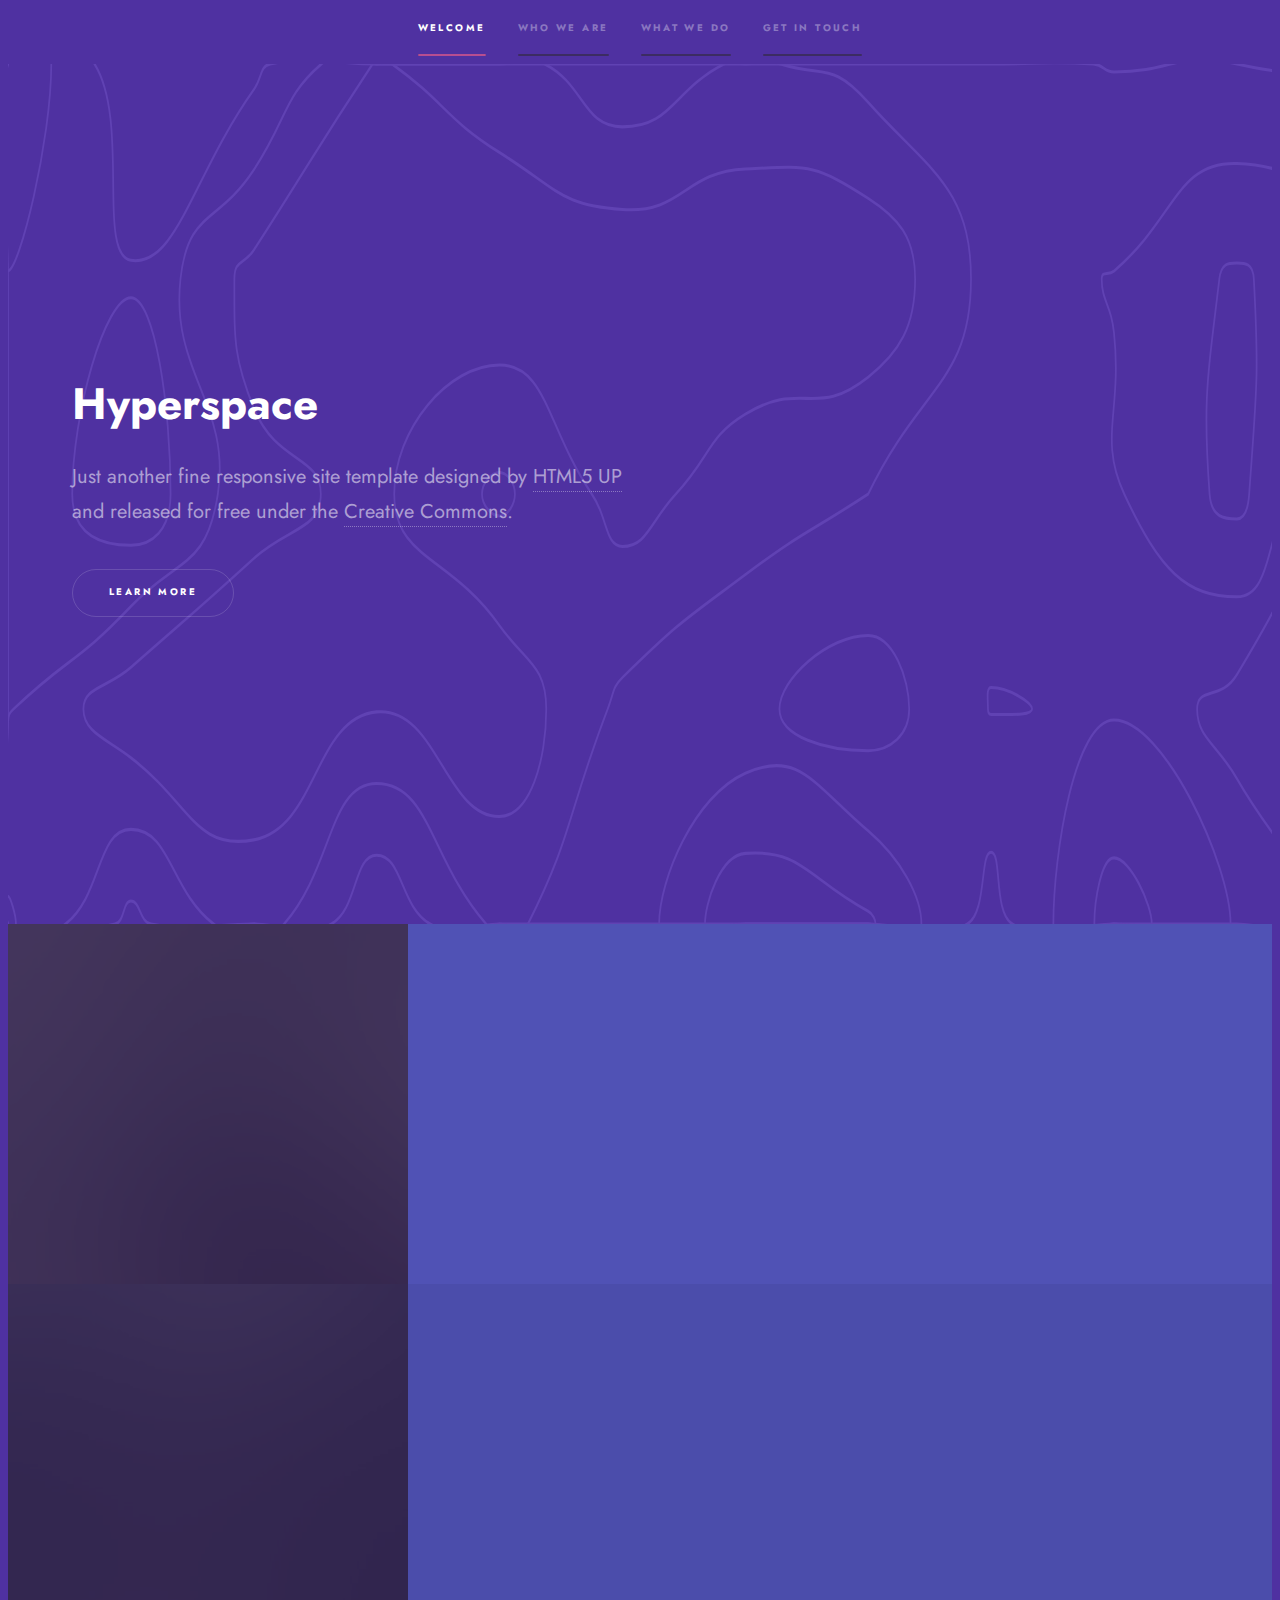
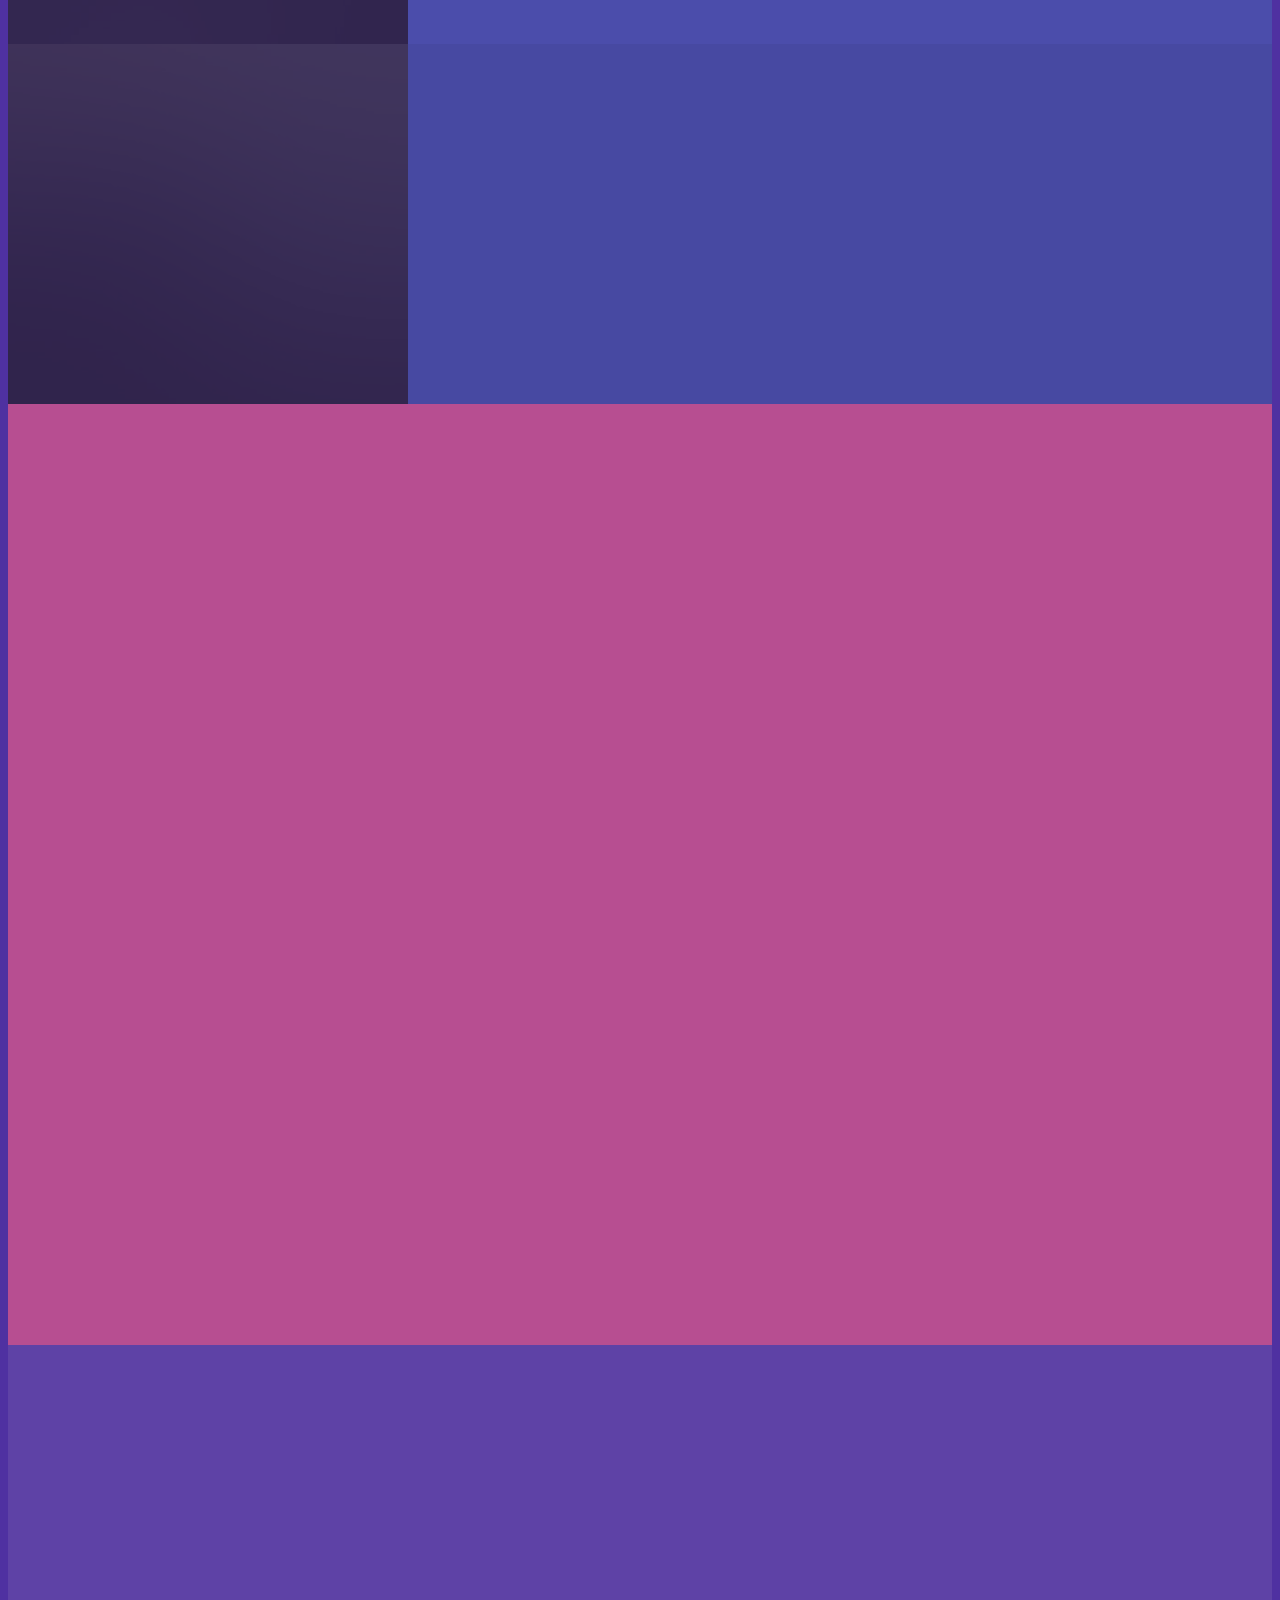
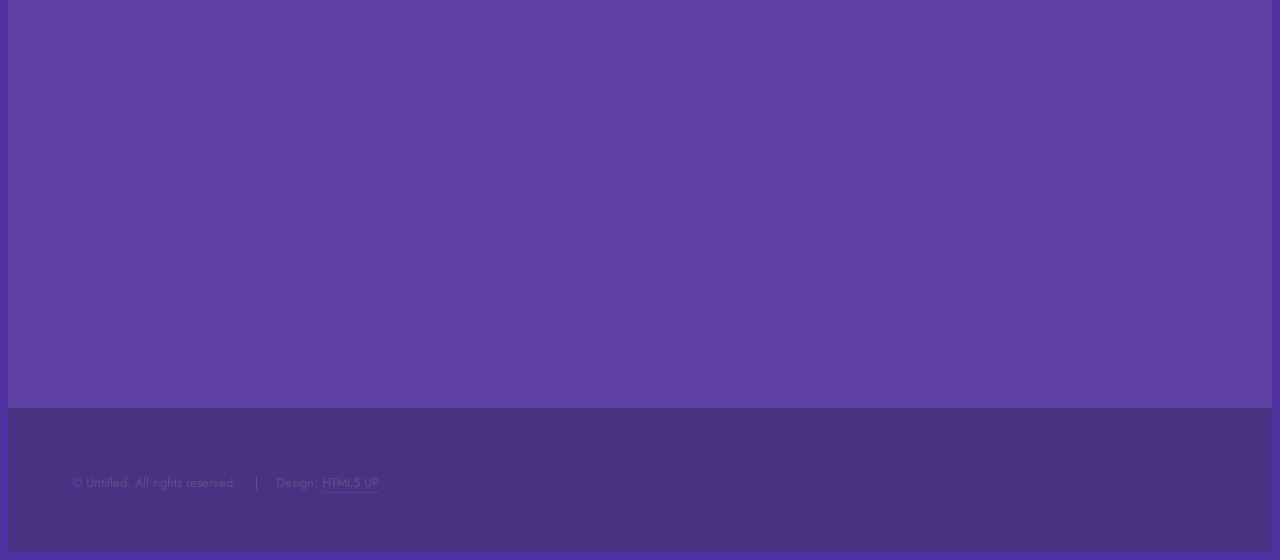
==== index2.html @ f1b5d76b "Initial commit" ====
<!DOCTYPE HTML>
<!--
	Hyperspace by HTML5 UP
	html5up.net | @ajlkn
	Free for personal and commercial use under the CCA 3.0 license (html5up.net/license)
-->
<html>
	<head>
		<title>Hyperspace by HTML5 UP</title>
		<meta charset="utf-8" />
		<meta name="viewport" content="width=device-width, initial-scale=1, user-scalable=no" />
		<link rel="stylesheet" href="assets/css/main.css" />
		<noscript><link rel="stylesheet" href="assets/css/noscript.css" /></noscript>
	</head>
	<body class="is-preload">

		<!-- Sidebar -->
			<section id="sidebar">
				<div class="inner">
					<nav>
						<ul>
							<li><a href="#intro">Welcome</a></li>
							<li><a href="#one">Who we are</a></li>
							<li><a href="#two">What we do</a></li>
							<li><a href="#three">Get in touch</a></li>
						</ul>
					</nav>
				</div>
			</section>

		<!-- Wrapper -->
			<div id="wrapper">

				<!-- Intro -->
					<section id="intro" class="wrapper style1 fullscreen fade-up">
						<div class="inner">
							<h1>Hyperspace</h1>
							<p>Just another fine responsive site template designed by <a href="http://html5up.net">HTML5 UP</a><br />
							and released for free under the <a href="http://html5up.net/license">Creative Commons</a>.</p>
							<ul class="actions">
								<li><a href="#one" class="button scrolly">Learn more</a></li>
							</ul>
						</div>
					</section>

				<!-- One -->
					<section id="one" class="wrapper style2 spotlights">
						<section>
							<a href="#" class="image"><img src="images/pic01.jpg" alt="" data-position="center center" /></a>
							<div class="content">
								<div class="inner">
									<h2>Sed ipsum dolor</h2>
									<p>Phasellus convallis elit id ullamcorper pulvinar. Duis aliquam turpis mauris, eu ultricies erat malesuada quis. Aliquam dapibus.</p>
									<ul class="actions">
										<li><a href="generic.html" class="button">Learn more</a></li>
									</ul>
								</div>
							</div>
						</section>
						<section>
							<a href="#" class="image"><img src="images/pic02.jpg" alt="" data-position="top center" /></a>
							<div class="content">
								<div class="inner">
									<h2>Feugiat consequat</h2>
									<p>Phasellus convallis elit id ullamcorper pulvinar. Duis aliquam turpis mauris, eu ultricies erat malesuada quis. Aliquam dapibus.</p>
									<ul class="actions">
										<li><a href="generic.html" class="button">Learn more</a></li>
									</ul>
								</div>
							</div>
						</section>
						<section>
							<a href="#" class="image"><img src="images/pic03.jpg" alt="" data-position="25% 25%" /></a>
							<div class="content">
								<div class="inner">
									<h2>Ultricies aliquam</h2>
									<p>Phasellus convallis elit id ullamcorper pulvinar. Duis aliquam turpis mauris, eu ultricies erat malesuada quis. Aliquam dapibus.</p>
									<ul class="actions">
										<li><a href="generic.html" class="button">Learn more</a></li>
									</ul>
								</div>
							</div>
						</section>
					</section>

				<!-- Two -->
					<section id="two" class="wrapper style3 fade-up">
						<div class="inner">
							<h2>What we do</h2>
							<p>Phasellus convallis elit id ullamcorper pulvinar. Duis aliquam turpis mauris, eu ultricies erat malesuada quis. Aliquam dapibus, lacus eget hendrerit bibendum, urna est aliquam sem, sit amet imperdiet est velit quis lorem.</p>
							<div class="features">
								<section>
									<span class="icon solid major fa-code"></span>
									<h3>Lorem ipsum amet</h3>
									<p>Phasellus convallis elit id ullam corper amet et pulvinar. Duis aliquam turpis mauris, sed ultricies erat dapibus.</p>
								</section>
								<section>
									<span class="icon solid major fa-lock"></span>
									<h3>Aliquam sed nullam</h3>
									<p>Phasellus convallis elit id ullam corper amet et pulvinar. Duis aliquam turpis mauris, sed ultricies erat dapibus.</p>
								</section>
								<section>
									<span class="icon solid major fa-cog"></span>
									<h3>Sed erat ullam corper</h3>
									<p>Phasellus convallis elit id ullam corper amet et pulvinar. Duis aliquam turpis mauris, sed ultricies erat dapibus.</p>
								</section>
								<section>
									<span class="icon solid major fa-desktop"></span>
									<h3>Veroeros quis lorem</h3>
									<p>Phasellus convallis elit id ullam corper amet et pulvinar. Duis aliquam turpis mauris, sed ultricies erat dapibus.</p>
								</section>
								<section>
									<span class="icon solid major fa-link"></span>
									<h3>Urna quis bibendum</h3>
									<p>Phasellus convallis elit id ullam corper amet et pulvinar. Duis aliquam turpis mauris, sed ultricies erat dapibus.</p>
								</section>
								<section>
									<span class="icon major fa-gem"></span>
									<h3>Aliquam urna dapibus</h3>
									<p>Phasellus convallis elit id ullam corper amet et pulvinar. Duis aliquam turpis mauris, sed ultricies erat dapibus.</p>
								</section>
							</div>
							<ul class="actions">
								<li><a href="generic.html" class="button">Learn more</a></li>
							</ul>
						</div>
					</section>

				<!-- Three -->
					<section id="three" class="wrapper style1 fade-up">
						<div class="inner">
							<h2>Get in touch</h2>
							<p>Phasellus convallis elit id ullamcorper pulvinar. Duis aliquam turpis mauris, eu ultricies erat malesuada quis. Aliquam dapibus, lacus eget hendrerit bibendum, urna est aliquam sem, sit amet imperdiet est velit quis lorem.</p>
							<div class="split style1">
								<section>
									<form method="post" action="#">
										<div class="fields">
											<div class="field half">
												<label for="name">Name</label>
												<input type="text" name="name" id="name" />
											</div>
											<div class="field half">
												<label for="email">Email</label>
												<input type="text" name="email" id="email" />
											</div>
											<div class="field">
												<label for="message">Message</label>
												<textarea name="message" id="message" rows="5"></textarea>
											</div>
										</div>
										<ul class="actions">
											<li><a href="" class="button submit">Send Message</a></li>
										</ul>
									</form>
								</section>
								<section>
									<ul class="contact">
										<li>
											<h3>Address</h3>
											<span>12345 Somewhere Road #654<br />
											Nashville, TN 00000-0000<br />
											USA</span>
										</li>
										<li>
											<h3>Email</h3>
											<a href="#">user@untitled.tld</a>
										</li>
										<li>
											<h3>Phone</h3>
											<span>(000) 000-0000</span>
										</li>
										<li>
											<h3>Social</h3>
											<ul class="icons">
												<li><a href="#" class="icon brands fa-twitter"><span class="label">Twitter</span></a></li>
												<li><a href="#" class="icon brands fa-facebook-f"><span class="label">Facebook</span></a></li>
												<li><a href="#" class="icon brands fa-github"><span class="label">GitHub</span></a></li>
												<li><a href="#" class="icon brands fa-instagram"><span class="label">Instagram</span></a></li>
												<li><a href="#" class="icon brands fa-linkedin-in"><span class="label">LinkedIn</span></a></li>
											</ul>
										</li>
									</ul>
								</section>
							</div>
						</div>
					</section>

			</div>

		<!-- Footer -->
			<footer id="footer" class="wrapper style1-alt">
				<div class="inner">
					<ul class="menu">
						<li>&copy; Untitled. All rights reserved.</li><li>Design: <a href="http://html5up.net">HTML5 UP</a></li>
					</ul>
				</div>
			</footer>

		<!-- Scripts -->
			<script src="assets/js/jquery.min.js"></script>
			<script src="assets/js/jquery.scrollex.min.js"></script>
			<script src="assets/js/jquery.scrolly.min.js"></script>
			<script src="assets/js/browser.min.js"></script>
			<script src="assets/js/breakpoints.min.js"></script>
			<script src="assets/js/util.js"></script>
			<script src="assets/js/main.js"></script>

	</body>
</html>
---- assets/css/main.css ----
@import url(fontawesome-all.min.css);
@import url('https://fonts.googleapis.com/css2?family=Jost:wght@300&display=swap');
@import url('https://fonts.googleapis.com/css2?family=Jost:wght@300;500&display=swap')

html, body, div, span, applet, object,
iframe, h1, h2, h3, h4, h5, h6, p, blockquote,
pre, a, abbr, acronym, address, big, cite,
code, del, dfn, em, img, ins, kbd, q, s, samp,
small, strike, strong, sub, sup, tt, var, b,
u, i, center, dl, dt, dd, ol, ul, li, fieldset,
form, label, legend, table, caption, tbody,
tfoot, thead, tr, th, td, article, aside,
canvas, details, embed, figure, figcaption,
footer, header, hgroup, menu, nav, output, ruby,
section, summary, time, mark, audio, video {
	margin: 0;
	padding: 0;
	border: 0;
	font-size: 100%;
	font: inherit;
	vertical-align: baseline;}

article, aside, details, figcaption, figure,
footer, header, hgroup, menu, nav, section {
	display: block;}

body {
	line-height: 1;
}

ol, ul {
	list-style: none;
}

blockquote, q {
	quotes: none;
}

	blockquote:before, blockquote:after, q:before, q:after {
		content: '';
		content: none;
	}

table {
	border-collapse: collapse;
	border-spacing: 0;
}

body {
	-webkit-text-size-adjust: none;
}

mark {
	background-color: transparent;
	color: inherit;
}

input::-moz-focus-inner {
	border: 0;
	padding: 0;
}

input, select, textarea {
	-moz-appearance: none;
	-webkit-appearance: none;
	-ms-appearance: none;
	appearance: none;
}

/* Basic */

	@-ms-viewport {
		width: device-width;
	}

	body {
		-ms-overflow-style: scrollbar;
	}

	@media screen and (max-width: 480px) {

		html, body {
			min-width: 320px;
		}

	}

	html {
		box-sizing: border-box;
	}

	*, *:before, *:after {
		box-sizing: inherit;
	}

	body {
		background-color: #4f31a1;
	}

		body.is-preload *, body.is-preload *:before, body.is-preload *:after {
			-moz-animation: none !important;
			-webkit-animation: none !important;
			-ms-animation: none !important;
			animation: none !important;
			-moz-transition: none !important;
			-webkit-transition: none !important;
			-ms-transition: none !important;
			transition: none !important;
		}

/* Type */

	body, input, select, textarea {
		color: rgba(255, 255, 255, 0.55);
		font-family: 'Jost', sans-serif;
		font-size: 16.5pt;
		font-weight: normal;
		line-height: 1.75;
	}

		@media screen and (max-width: 1680px) {

			body, input, select, textarea {
				font-size: 13pt;
			}

		}

		@media screen and (max-width: 1280px) {

			body, input, select, textarea {
				font-size: 12pt;
			}

		}

		@media screen and (max-width: 360px) {

			body, input, select, textarea {
				font-size: 11pt;
			}

		}

	a {
		-moz-transition: color 0.2s ease, border-bottom-color 0.2s ease;
		-webkit-transition: color 0.2s ease, border-bottom-color 0.2s ease;
		-ms-transition: color 0.2s ease, border-bottom-color 0.2s ease;
		transition: color 0.2s ease, border-bottom-color 0.2s ease;
		border-bottom: dotted 1px rgba(255, 255, 255, 0.35);
		color: inherit;
		text-decoration: none;
	}

		a:hover {
			border-bottom-color: transparent;
			color: #ffffff;
		}

	strong, b {
		color: #ffffff;
		font-weight: bold;
	}

	em, i {
		font-style: italic;
	}

	p {
		margin: 0 0 2em 0;
	}

	h1, h2, h3, h4, h5, h6 {
		color: #ffffff;
		font-weight: bold;
		line-height: 1.5;
		margin: 0 0 0.5em 0;
	}

		h1 a, h2 a, h3 a, h4 a, h5 a, h6 a {
			color: inherit;
			text-decoration: none;
		}

	h1 {
		font-size: 2.75em;
	}

		h1.major {
			margin: 0 0 1.3em 0;
			position: relative;
			padding-bottom: 0.35em;
		}

			h1.major:after {
				background-image: -moz-linear-gradient(to right, #5e42a6, #b74e91);
				background-image: -webkit-linear-gradient(to right, #5e42a6, #b74e91);
				background-image: -ms-linear-gradient(to right, #5e42a6, #b74e91);
				background-image: linear-gradient(to right, #5e42a6, #b74e91);
				-moz-transition: max-width 0.2s ease;
				-webkit-transition: max-width 0.2s ease;
				-ms-transition: max-width 0.2s ease;
				transition: max-width 0.2s ease;
				border-radius: 0.2em;
				bottom: 0;
				content: '';
				height: 0.05em;
				position: absolute;
				right: 0;
				width: 100%;
			}

	h2 {
		font-size: 1.75em;
	}

	h3 {
		font-size: 1.1em;
	}

	h4 {
		font-size: 1em;
	}

	h5 {
		font-size: 0.8em;
	}

	h6 {
		font-size: 0.6em;
	}

	@media screen and (max-width: 736px) {

		h1 {
			font-size: 2em;
		}

		h2 {
			font-size: 1.25em;
		}

		h3 {
			font-size: 1em;
		}

		h4 {
			font-size: 0.8em;
		}

		h5 {
			font-size: 0.6em;
		}

		h6 {
			font-size: 0.6em;
		}

	}

	sub {
		font-size: 0.8em;
		position: relative;
		top: 0.5em;
	}

	sup {
		font-size: 0.8em;
		position: relative;
		top: -0.5em;
	}

	blockquote {
		border-left: solid 4px rgba(255, 255, 255, 0.15);
		font-style: italic;
		margin: 0 0 2em 0;
		padding: 0.5em 0 0.5em 2em;
	}

	code {
		background: rgba(255, 255, 255, 0.05);
		border-radius: 0.25em;
		border: solid 1px rgba(255, 255, 255, 0.15);
		font-family: "Courier New", monospace;
		font-size: 0.9em;
		margin: 0 0.25em;
		padding: 0.25em 0.65em;
	}

	pre {
		-webkit-overflow-scrolling: touch;
		font-family: "Courier New", monospace;
		font-size: 0.9em;
		margin: 0 0 2em 0;
	}

		pre code {
			display: block;
			line-height: 1.75em;
			padding: 1em 1.5em;
			overflow-x: auto;
		}

	hr {
		border: 0;
		border-bottom: solid 1px rgba(255, 255, 255, 0.15);
		margin: 2em 0;
	}

		hr.major {
			margin: 3em 0;
		}

	.align-left {
		text-align: left;
	}

	.align-center {
		text-align: center;
	}

	.align-right {
		text-align: right;
	}

/* Row */

	.row {
		display: flex;
		flex-wrap: wrap;
		box-sizing: border-box;
		align-items: stretch;
	}

		.row > * {
			box-sizing: border-box;
		}

		.row.gtr-uniform > * > :last-child {
			margin-bottom: 0;
		}

		.row.aln-left {
			justify-content: flex-start;
		}

		.row.aln-center {
			justify-content: center;
		}

		.row.aln-right {
			justify-content: flex-end;
		}

		.row.aln-top {
			align-items: flex-start;
		}

		.row.aln-middle {
			align-items: center;
		}

		.row.aln-bottom {
			align-items: flex-end;
		}

		.row > .imp {
			order: -1;
		}

		.row > .col-1 {
			width: 8.33333%;
		}

		.row > .off-1 {
			margin-left: 8.33333%;
		}

		.row > .col-2 {
			width: 16.66667%;
		}

		.row > .off-2 {
			margin-left: 16.66667%;
		}

		.row > .col-3 {
			width: 25%;
		}

		.row > .off-3 {
			margin-left: 25%;
		}

		.row > .col-4 {
			width: 33.33333%;
		}

		.row > .off-4 {
			margin-left: 33.33333%;
		}

		.row > .col-5 {
			width: 41.66667%;
		}

		.row > .off-5 {
			margin-left: 41.66667%;
		}

		.row > .col-6 {
			width: 50%;
		}

		.row > .off-6 {
			margin-left: 50%;
		}

		.row > .col-7 {
			width: 58.33333%;
		}

		.row > .off-7 {
			margin-left: 58.33333%;
		}

		.row > .col-8 {
			width: 66.66667%;
		}

		.row > .off-8 {
			margin-left: 66.66667%;
		}

		.row > .col-9 {
			width: 75%;
		}

		.row > .off-9 {
			margin-left: 75%;
		}

		.row > .col-10 {
			width: 83.33333%;
		}

		.row > .off-10 {
			margin-left: 83.33333%;
		}

		.row > .col-11 {
			width: 91.66667%;
		}

		.row > .off-11 {
			margin-left: 91.66667%;
		}

		.row > .col-12 {
			width: 100%;
		}

		.row > .off-12 {
			margin-left: 100%;
		}

		.row.gtr-0 {
			margin-top: 0;
			margin-left: 0em;
		}

			.row.gtr-0 > * {
				padding: 0 0 0 0em;
			}

			.row.gtr-0.gtr-uniform {
				margin-top: 0em;
			}

				.row.gtr-0.gtr-uniform > * {
					padding-top: 0em;
				}

		.row.gtr-25 {
			margin-top: 0;
			margin-left: -0.375em;
		}

			.row.gtr-25 > * {
				padding: 0 0 0 0.375em;
			}

			.row.gtr-25.gtr-uniform {
				margin-top: -0.375em;
			}

				.row.gtr-25.gtr-uniform > * {
					padding-top: 0.375em;
				}

		.row.gtr-50 {
			margin-top: 0;
			margin-left: -0.75em;
		}

			.row.gtr-50 > * {
				padding: 0 0 0 0.75em;
			}

			.row.gtr-50.gtr-uniform {
				margin-top: -0.75em;
			}

				.row.gtr-50.gtr-uniform > * {
					padding-top: 0.75em;
				}

		.row {
			margin-top: 0;
			margin-left: -1.5em;
		}

			.row > * {
				padding: 0 0 0 1.5em;
			}

			.row.gtr-uniform {
				margin-top: -1.5em;
			}

				.row.gtr-uniform > * {
					padding-top: 1.5em;
				}

		.row.gtr-150 {
			margin-top: 0;
			margin-left: -2.25em;
		}

			.row.gtr-150 > * {
				padding: 0 0 0 2.25em;
			}

			.row.gtr-150.gtr-uniform {
				margin-top: -2.25em;
			}

				.row.gtr-150.gtr-uniform > * {
					padding-top: 2.25em;
				}

		.row.gtr-200 {
			margin-top: 0;
			margin-left: -3em;
		}

			.row.gtr-200 > * {
				padding: 0 0 0 3em;
			}

			.row.gtr-200.gtr-uniform {
				margin-top: -3em;
			}

				.row.gtr-200.gtr-uniform > * {
					padding-top: 3em;
				}

		@media screen and (max-width: 1680px) {

			.row {
				display: flex;
				flex-wrap: wrap;
				box-sizing: border-box;
				align-items: stretch;
			}

				.row > * {
					box-sizing: border-box;
				}

				.row.gtr-uniform > * > :last-child {
					margin-bottom: 0;
				}

				.row.aln-left {
					justify-content: flex-start;
				}

				.row.aln-center {
					justify-content: center;
				}

				.row.aln-right {
					justify-content: flex-end;
				}

				.row.aln-top {
					align-items: flex-start;
				}

				.row.aln-middle {
					align-items: center;
				}

				.row.aln-bottom {
					align-items: flex-end;
				}

				.row > .imp-xlarge {
					order: -1;
				}

				.row > .col-1-xlarge {
					width: 8.33333%;
				}

				.row > .off-1-xlarge {
					margin-left: 8.33333%;
				}

				.row > .col-2-xlarge {
					width: 16.66667%;
				}

				.row > .off-2-xlarge {
					margin-left: 16.66667%;
				}

				.row > .col-3-xlarge {
					width: 25%;
				}

				.row > .off-3-xlarge {
					margin-left: 25%;
				}

				.row > .col-4-xlarge {
					width: 33.33333%;
				}

				.row > .off-4-xlarge {
					margin-left: 33.33333%;
				}

				.row > .col-5-xlarge {
					width: 41.66667%;
				}

				.row > .off-5-xlarge {
					margin-left: 41.66667%;
				}

				.row > .col-6-xlarge {
					width: 50%;
				}

				.row > .off-6-xlarge {
					margin-left: 50%;
				}

				.row > .col-7-xlarge {
					width: 58.33333%;
				}

				.row > .off-7-xlarge {
					margin-left: 58.33333%;
				}

				.row > .col-8-xlarge {
					width: 66.66667%;
				}

				.row > .off-8-xlarge {
					margin-left: 66.66667%;
				}

				.row > .col-9-xlarge {
					width: 75%;
				}

				.row > .off-9-xlarge {
					margin-left: 75%;
				}

				.row > .col-10-xlarge {
					width: 83.33333%;
				}

				.row > .off-10-xlarge {
					margin-left: 83.33333%;
				}

				.row > .col-11-xlarge {
					width: 91.66667%;
				}

				.row > .off-11-xlarge {
					margin-left: 91.66667%;
				}

				.row > .col-12-xlarge {
					width: 100%;
				}

				.row > .off-12-xlarge {
					margin-left: 100%;
				}

				.row.gtr-0 {
					margin-top: 0;
					margin-left: 0em;
				}

					.row.gtr-0 > * {
						padding: 0 0 0 0em;
					}

					.row.gtr-0.gtr-uniform {
						margin-top: 0em;
					}

						.row.gtr-0.gtr-uniform > * {
							padding-top: 0em;
						}

				.row.gtr-25 {
					margin-top: 0;
					margin-left: -0.375em;
				}

					.row.gtr-25 > * {
						padding: 0 0 0 0.375em;
					}

					.row.gtr-25.gtr-uniform {
						margin-top: -0.375em;
					}

						.row.gtr-25.gtr-uniform > * {
							padding-top: 0.375em;
						}

				.row.gtr-50 {
					margin-top: 0;
					margin-left: -0.75em;
				}

					.row.gtr-50 > * {
						padding: 0 0 0 0.75em;
					}

					.row.gtr-50.gtr-uniform {
						margin-top: -0.75em;
					}

						.row.gtr-50.gtr-uniform > * {
							padding-top: 0.75em;
						}

				.row {
					margin-top: 0;
					margin-left: -1.5em;
				}

					.row > * {
						padding: 0 0 0 1.5em;
					}

					.row.gtr-uniform {
						margin-top: -1.5em;
					}

						.row.gtr-uniform > * {
							padding-top: 1.5em;
						}

				.row.gtr-150 {
					margin-top: 0;
					margin-left: -2.25em;
				}

					.row.gtr-150 > * {
						padding: 0 0 0 2.25em;
					}

					.row.gtr-150.gtr-uniform {
						margin-top: -2.25em;
					}

						.row.gtr-150.gtr-uniform > * {
							padding-top: 2.25em;
						}

				.row.gtr-200 {
					margin-top: 0;
					margin-left: -3em;
				}

					.row.gtr-200 > * {
						padding: 0 0 0 3em;
					}

					.row.gtr-200.gtr-uniform {
						margin-top: -3em;
					}

						.row.gtr-200.gtr-uniform > * {
							padding-top: 3em;
						}

		}

		@media screen and (max-width: 1280px) {

			.row {
				display: flex;
				flex-wrap: wrap;
				box-sizing: border-box;
				align-items: stretch;
			}

				.row > * {
					box-sizing: border-box;
				}

				.row.gtr-uniform > * > :last-child {
					margin-bottom: 0;
				}

				.row.aln-left {
					justify-content: flex-start;
				}

				.row.aln-center {
					justify-content: center;
				}

				.row.aln-right {
					justify-content: flex-end;
				}

				.row.aln-top {
					align-items: flex-start;
				}

				.row.aln-middle {
					align-items: center;
				}

				.row.aln-bottom {
					align-items: flex-end;
				}

				.row > .imp-large {
					order: -1;
				}

				.row > .col-1-large {
					width: 8.33333%;
				}

				.row > .off-1-large {
					margin-left: 8.33333%;
				}

				.row > .col-2-large {
					width: 16.66667%;
				}

				.row > .off-2-large {
					margin-left: 16.66667%;
				}

				.row > .col-3-large {
					width: 25%;
				}

				.row > .off-3-large {
					margin-left: 25%;
				}

				.row > .col-4-large {
					width: 33.33333%;
				}

				.row > .off-4-large {
					margin-left: 33.33333%;
				}

				.row > .col-5-large {
					width: 41.66667%;
				}

				.row > .off-5-large {
					margin-left: 41.66667%;
				}

				.row > .col-6-large {
					width: 50%;
				}

				.row > .off-6-large {
					margin-left: 50%;
				}

				.row > .col-7-large {
					width: 58.33333%;
				}

				.row > .off-7-large {
					margin-left: 58.33333%;
				}

				.row > .col-8-large {
					width: 66.66667%;
				}

				.row > .off-8-large {
					margin-left: 66.66667%;
				}

				.row > .col-9-large {
					width: 75%;
				}

				.row > .off-9-large {
					margin-left: 75%;
				}

				.row > .col-10-large {
					width: 83.33333%;
				}

				.row > .off-10-large {
					margin-left: 83.33333%;
				}

				.row > .col-11-large {
					width: 91.66667%;
				}

				.row > .off-11-large {
					margin-left: 91.66667%;
				}

				.row > .col-12-large {
					width: 100%;
				}

				.row > .off-12-large {
					margin-left: 100%;
				}

				.row.gtr-0 {
					margin-top: 0;
					margin-left: 0em;
				}

					.row.gtr-0 > * {
						padding: 0 0 0 0em;
					}

					.row.gtr-0.gtr-uniform {
						margin-top: 0em;
					}

						.row.gtr-0.gtr-uniform > * {
							padding-top: 0em;
						}

				.row.gtr-25 {
					margin-top: 0;
					margin-left: -0.375em;
				}

					.row.gtr-25 > * {
						padding: 0 0 0 0.375em;
					}

					.row.gtr-25.gtr-uniform {
						margin-top: -0.375em;
					}

						.row.gtr-25.gtr-uniform > * {
							padding-top: 0.375em;
						}

				.row.gtr-50 {
					margin-top: 0;
					margin-left: -0.75em;
				}

					.row.gtr-50 > * {
						padding: 0 0 0 0.75em;
					}

					.row.gtr-50.gtr-uniform {
						margin-top: -0.75em;
					}

						.row.gtr-50.gtr-uniform > * {
							padding-top: 0.75em;
						}

				.row {
					margin-top: 0;
					margin-left: -1.5em;
				}

					.row > * {
						padding: 0 0 0 1.5em;
					}

					.row.gtr-uniform {
						margin-top: -1.5em;
					}

						.row.gtr-uniform > * {
							padding-top: 1.5em;
						}

				.row.gtr-150 {
					margin-top: 0;
					margin-left: -2.25em;
				}

					.row.gtr-150 > * {
						padding: 0 0 0 2.25em;
					}

					.row.gtr-150.gtr-uniform {
						margin-top: -2.25em;
					}

						.row.gtr-150.gtr-uniform > * {
							padding-top: 2.25em;
						}

				.row.gtr-200 {
					margin-top: 0;
					margin-left: -3em;
				}

					.row.gtr-200 > * {
						padding: 0 0 0 3em;
					}

					.row.gtr-200.gtr-uniform {
						margin-top: -3em;
					}

						.row.gtr-200.gtr-uniform > * {
							padding-top: 3em;
						}

		}

		@media screen and (max-width: 980px) {

			.row {
				display: flex;
				flex-wrap: wrap;
				box-sizing: border-box;
				align-items: stretch;
			}

				.row > * {
					box-sizing: border-box;
				}

				.row.gtr-uniform > * > :last-child {
					margin-bottom: 0;
				}

				.row.aln-left {
					justify-content: flex-start;
				}

				.row.aln-center {
					justify-content: center;
				}

				.row.aln-right {
					justify-content: flex-end;
				}

				.row.aln-top {
					align-items: flex-start;
				}

				.row.aln-middle {
					align-items: center;
				}

				.row.aln-bottom {
					align-items: flex-end;
				}

				.row > .imp-medium {
					order: -1;
				}

				.row > .col-1-medium {
					width: 8.33333%;
				}

				.row > .off-1-medium {
					margin-left: 8.33333%;
				}

				.row > .col-2-medium {
					width: 16.66667%;
				}

				.row > .off-2-medium {
					margin-left: 16.66667%;
				}

				.row > .col-3-medium {
					width: 25%;
				}

				.row > .off-3-medium {
					margin-left: 25%;
				}

				.row > .col-4-medium {
					width: 33.33333%;
				}

				.row > .off-4-medium {
					margin-left: 33.33333%;
				}

				.row > .col-5-medium {
					width: 41.66667%;
				}

				.row > .off-5-medium {
					margin-left: 41.66667%;
				}

				.row > .col-6-medium {
					width: 50%;
				}

				.row > .off-6-medium {
					margin-left: 50%;
				}

				.row > .col-7-medium {
					width: 58.33333%;
				}

				.row > .off-7-medium {
					margin-left: 58.33333%;
				}

				.row > .col-8-medium {
					width: 66.66667%;
				}

				.row > .off-8-medium {
					margin-left: 66.66667%;
				}

				.row > .col-9-medium {
					width: 75%;
				}

				.row > .off-9-medium {
					margin-left: 75%;
				}

				.row > .col-10-medium {
					width: 83.33333%;
				}

				.row > .off-10-medium {
					margin-left: 83.33333%;
				}

				.row > .col-11-medium {
					width: 91.66667%;
				}

				.row > .off-11-medium {
					margin-left: 91.66667%;
				}

				.row > .col-12-medium {
					width: 100%;
				}

				.row > .off-12-medium {
					margin-left: 100%;
				}

				.row.gtr-0 {
					margin-top: 0;
					margin-left: 0em;
				}

					.row.gtr-0 > * {
						padding: 0 0 0 0em;
					}

					.row.gtr-0.gtr-uniform {
						margin-top: 0em;
					}

						.row.gtr-0.gtr-uniform > * {
							padding-top: 0em;
						}

				.row.gtr-25 {
					margin-top: 0;
					margin-left: -0.375em;
				}

					.row.gtr-25 > * {
						padding: 0 0 0 0.375em;
					}

					.row.gtr-25.gtr-uniform {
						margin-top: -0.375em;
					}

						.row.gtr-25.gtr-uniform > * {
							padding-top: 0.375em;
						}

				.row.gtr-50 {
					margin-top: 0;
					margin-left: -0.75em;
				}

					.row.gtr-50 > * {
						padding: 0 0 0 0.75em;
					}

					.row.gtr-50.gtr-uniform {
						margin-top: -0.75em;
					}

						.row.gtr-50.gtr-uniform > * {
							padding-top: 0.75em;
						}

				.row {
					margin-top: 0;
					margin-left: -1.5em;
				}

					.row > * {
						padding: 0 0 0 1.5em;
					}

					.row.gtr-uniform {
						margin-top: -1.5em;
					}

						.row.gtr-uniform > * {
							padding-top: 1.5em;
						}

				.row.gtr-150 {
					margin-top: 0;
					margin-left: -2.25em;
				}

					.row.gtr-150 > * {
						padding: 0 0 0 2.25em;
					}

					.row.gtr-150.gtr-uniform {
						margin-top: -2.25em;
					}

						.row.gtr-150.gtr-uniform > * {
							padding-top: 2.25em;
						}

				.row.gtr-200 {
					margin-top: 0;
					margin-left: -3em;
				}

					.row.gtr-200 > * {
						padding: 0 0 0 3em;
					}

					.row.gtr-200.gtr-uniform {
						margin-top: -3em;
					}

						.row.gtr-200.gtr-uniform > * {
							padding-top: 3em;
						}

		}

		@media screen and (max-width: 736px) {

			.row {
				display: flex;
				flex-wrap: wrap;
				box-sizing: border-box;
				align-items: stretch;
			}

				.row > * {
					box-sizing: border-box;
				}

				.row.gtr-uniform > * > :last-child {
					margin-bottom: 0;
				}

				.row.aln-left {
					justify-content: flex-start;
				}

				.row.aln-center {
					justify-content: center;
				}

				.row.aln-right {
					justify-content: flex-end;
				}

				.row.aln-top {
					align-items: flex-start;
				}

				.row.aln-middle {
					align-items: center;
				}

				.row.aln-bottom {
					align-items: flex-end;
				}

				.row > .imp-small {
					order: -1;
				}

				.row > .col-1-small {
					width: 8.33333%;
				}

				.row > .off-1-small {
					margin-left: 8.33333%;
				}

				.row > .col-2-small {
					width: 16.66667%;
				}

				.row > .off-2-small {
					margin-left: 16.66667%;
				}

				.row > .col-3-small {
					width: 25%;
				}

				.row > .off-3-small {
					margin-left: 25%;
				}

				.row > .col-4-small {
					width: 33.33333%;
				}

				.row > .off-4-small {
					margin-left: 33.33333%;
				}

				.row > .col-5-small {
					width: 41.66667%;
				}

				.row > .off-5-small {
					margin-left: 41.66667%;
				}

				.row > .col-6-small {
					width: 50%;
				}

				.row > .off-6-small {
					margin-left: 50%;
				}

				.row > .col-7-small {
					width: 58.33333%;
				}

				.row > .off-7-small {
					margin-left: 58.33333%;
				}

				.row > .col-8-small {
					width: 66.66667%;
				}

				.row > .off-8-small {
					margin-left: 66.66667%;
				}

				.row > .col-9-small {
					width: 75%;
				}

				.row > .off-9-small {
					margin-left: 75%;
				}

				.row > .col-10-small {
					width: 83.33333%;
				}

				.row > .off-10-small {
					margin-left: 83.33333%;
				}

				.row > .col-11-small {
					width: 91.66667%;
				}

				.row > .off-11-small {
					margin-left: 91.66667%;
				}

				.row > .col-12-small {
					width: 100%;
				}

				.row > .off-12-small {
					margin-left: 100%;
				}

				.row.gtr-0 {
					margin-top: 0;
					margin-left: 0em;
				}

					.row.gtr-0 > * {
						padding: 0 0 0 0em;
					}

					.row.gtr-0.gtr-uniform {
						margin-top: 0em;
					}

						.row.gtr-0.gtr-uniform > * {
							padding-top: 0em;
						}

				.row.gtr-25 {
					margin-top: 0;
					margin-left: -0.375em;
				}

					.row.gtr-25 > * {
						padding: 0 0 0 0.375em;
					}

					.row.gtr-25.gtr-uniform {
						margin-top: -0.375em;
					}

						.row.gtr-25.gtr-uniform > * {
							padding-top: 0.375em;
						}

				.row.gtr-50 {
					margin-top: 0;
					margin-left: -0.75em;
				}

					.row.gtr-50 > * {
						padding: 0 0 0 0.75em;
					}

					.row.gtr-50.gtr-uniform {
						margin-top: -0.75em;
					}

						.row.gtr-50.gtr-uniform > * {
							padding-top: 0.75em;
						}

				.row {
					margin-top: 0;
					margin-left: -1.5em;
				}

					.row > * {
						padding: 0 0 0 1.5em;
					}

					.row.gtr-uniform {
						margin-top: -1.5em;
					}

						.row.gtr-uniform > * {
							padding-top: 1.5em;
						}

				.row.gtr-150 {
					margin-top: 0;
					margin-left: -2.25em;
				}

					.row.gtr-150 > * {
						padding: 0 0 0 2.25em;
					}

					.row.gtr-150.gtr-uniform {
						margin-top: -2.25em;
					}

						.row.gtr-150.gtr-uniform > * {
							padding-top: 2.25em;
						}

				.row.gtr-200 {
					margin-top: 0;
					margin-left: -3em;
				}

					.row.gtr-200 > * {
						padding: 0 0 0 3em;
					}

					.row.gtr-200.gtr-uniform {
						margin-top: -3em;
					}

						.row.gtr-200.gtr-uniform > * {
							padding-top: 3em;
						}

		}

		@media screen and (max-width: 480px) {

			.row {
				display: flex;
				flex-wrap: wrap;
				box-sizing: border-box;
				align-items: stretch;
			}

				.row > * {
					box-sizing: border-box;
				}

				.row.gtr-uniform > * > :last-child {
					margin-bottom: 0;
				}

				.row.aln-left {
					justify-content: flex-start;
				}

				.row.aln-center {
					justify-content: center;
				}

				.row.aln-right {
					justify-content: flex-end;
				}

				.row.aln-top {
					align-items: flex-start;
				}

				.row.aln-middle {
					align-items: center;
				}

				.row.aln-bottom {
					align-items: flex-end;
				}

				.row > .imp-xsmall {
					order: -1;
				}

				.row > .col-1-xsmall {
					width: 8.33333%;
				}

				.row > .off-1-xsmall {
					margin-left: 8.33333%;
				}

				.row > .col-2-xsmall {
					width: 16.66667%;
				}

				.row > .off-2-xsmall {
					margin-left: 16.66667%;
				}

				.row > .col-3-xsmall {
					width: 25%;
				}

				.row > .off-3-xsmall {
					margin-left: 25%;
				}

				.row > .col-4-xsmall {
					width: 33.33333%;
				}

				.row > .off-4-xsmall {
					margin-left: 33.33333%;
				}

				.row > .col-5-xsmall {
					width: 41.66667%;
				}

				.row > .off-5-xsmall {
					margin-left: 41.66667%;
				}

				.row > .col-6-xsmall {
					width: 50%;
				}

				.row > .off-6-xsmall {
					margin-left: 50%;
				}

				.row > .col-7-xsmall {
					width: 58.33333%;
				}

				.row > .off-7-xsmall {
					margin-left: 58.33333%;
				}

				.row > .col-8-xsmall {
					width: 66.66667%;
				}

				.row > .off-8-xsmall {
					margin-left: 66.66667%;
				}

				.row > .col-9-xsmall {
					width: 75%;
				}

				.row > .off-9-xsmall {
					margin-left: 75%;
				}

				.row > .col-10-xsmall {
					width: 83.33333%;
				}

				.row > .off-10-xsmall {
					margin-left: 83.33333%;
				}

				.row > .col-11-xsmall {
					width: 91.66667%;
				}

				.row > .off-11-xsmall {
					margin-left: 91.66667%;
				}

				.row > .col-12-xsmall {
					width: 100%;
				}

				.row > .off-12-xsmall {
					margin-left: 100%;
				}

				.row.gtr-0 {
					margin-top: 0;
					margin-left: 0em;
				}

					.row.gtr-0 > * {
						padding: 0 0 0 0em;
					}

					.row.gtr-0.gtr-uniform {
						margin-top: 0em;
					}

						.row.gtr-0.gtr-uniform > * {
							padding-top: 0em;
						}

				.row.gtr-25 {
					margin-top: 0;
					margin-left: -0.375em;
				}

					.row.gtr-25 > * {
						padding: 0 0 0 0.375em;
					}

					.row.gtr-25.gtr-uniform {
						margin-top: -0.375em;
					}

						.row.gtr-25.gtr-uniform > * {
							padding-top: 0.375em;
						}

				.row.gtr-50 {
					margin-top: 0;
					margin-left: -0.75em;
				}

					.row.gtr-50 > * {
						padding: 0 0 0 0.75em;
					}

					.row.gtr-50.gtr-uniform {
						margin-top: -0.75em;
					}

						.row.gtr-50.gtr-uniform > * {
							padding-top: 0.75em;
						}

				.row {
					margin-top: 0;
					margin-left: -1.5em;
				}

					.row > * {
						padding: 0 0 0 1.5em;
					}

					.row.gtr-uniform {
						margin-top: -1.5em;
					}

						.row.gtr-uniform > * {
							padding-top: 1.5em;
						}

				.row.gtr-150 {
					margin-top: 0;
					margin-left: -2.25em;
				}

					.row.gtr-150 > * {
						padding: 0 0 0 2.25em;
					}

					.row.gtr-150.gtr-uniform {
						margin-top: -2.25em;
					}

						.row.gtr-150.gtr-uniform > * {
							padding-top: 2.25em;
						}

				.row.gtr-200 {
					margin-top: 0;
					margin-left: -3em;
				}

					.row.gtr-200 > * {
						padding: 0 0 0 3em;
					}

					.row.gtr-200.gtr-uniform {
						margin-top: -3em;
					}

						.row.gtr-200.gtr-uniform > * {
							padding-top: 3em;
						}

		}

/* Box */

	.box {
		border-radius: 0.25em;
		border: solid 1px rgba(255, 255, 255, 0.15);
		margin-bottom: 2em;
		padding: 1.5em;
	}

		.box > :last-child,
		.box > :last-child > :last-child,
		.box > :last-child > :last-child > :last-child {
			margin-bottom: 0;
		}

		.box.alt {
			border: 0;
			border-radius: 0;
			padding: 0;
		}

/* Button */

	input[type="submit"],
	input[type="reset"],
	input[type="button"],
	button,
	.button {
		-moz-appearance: none;
		-webkit-appearance: none;
		-ms-appearance: none;
		appearance: none;
		-moz-transition: border-color 0.2s ease;
		-webkit-transition: border-color 0.2s ease;
		-ms-transition: border-color 0.2s ease;
		transition: border-color 0.2s ease;
		background-color: transparent;
		border: solid 1px !important;
		border-color: rgba(255, 255, 255, 0.15) !important;
		border-radius: 3em;
		color: #ffffff !important;
		cursor: pointer;
		display: inline-block;
		font-size: 0.6em;
		font-weight: bold;
		height: calc(4.75em + 2px);
		letter-spacing: 0.25em;
		line-height: 4.75em;
		outline: 0;
		padding: 0 3.75em;
		position: relative;
		text-align: center;
		text-decoration: none;
		text-transform: uppercase;
		white-space: nowrap;
	}

		input[type="submit"]:after,
		input[type="reset"]:after,
		input[type="button"]:after,
		button:after,
		.button:after {
			-moz-transform: scale(0.25);
			-webkit-transform: scale(0.25);
			-ms-transform: scale(0.25);
			transform: scale(0.25);
			pointer-events: none;
			-moz-transition: opacity 0.2s ease, -moz-transform 0.2s ease;
			-webkit-transition: opacity 0.2s ease, -webkit-transform 0.2s ease;
			-ms-transition: opacity 0.2s ease, -ms-transform 0.2s ease;
			transition: opacity 0.2s ease, transform 0.2s ease;
			background: #ffffff;
			border-radius: 3em;
			content: '';
			height: 100%;
			left: 0;
			opacity: 0;
			position: absolute;
			top: 0;
			width: 100%;
		}

		input[type="submit"].icon:before,
		input[type="reset"].icon:before,
		input[type="button"].icon:before,
		button.icon:before,
		.button.icon:before {
			margin-right: 0.75em;
		}

		input[type="submit"].fit,
		input[type="reset"].fit,
		input[type="button"].fit,
		button.fit,
		.button.fit {
			width: 100%;
		}

		input[type="submit"].small,
		input[type="reset"].small,
		input[type="button"].small,
		button.small,
		.button.small {
			font-size: 0.4em;
		}

		input[type="submit"].large,
		input[type="reset"].large,
		input[type="button"].large,
		button.large,
		.button.large {
			font-size: 0.8em;
		}

		input[type="submit"].primary,
		input[type="reset"].primary,
		input[type="button"].primary,
		button.primary,
		.button.primary {
			background-color: #ffffff;
			color: #312450 !important;
		}

			input[type="submit"].primary:after,
			input[type="reset"].primary:after,
			input[type="button"].primary:after,
			button.primary:after,
			.button.primary:after {
				display: none;
			}

		input[type="submit"].disabled, input[type="submit"]:disabled,
		input[type="reset"].disabled,
		input[type="reset"]:disabled,
		input[type="button"].disabled,
		input[type="button"]:disabled,
		button.disabled,
		button:disabled,
		.button.disabled,
		.button:disabled {
			cursor: default;
			opacity: 0.5;
			pointer-events: none;
		}

		input[type="submit"]:hover,
		input[type="reset"]:hover,
		input[type="button"]:hover,
		button:hover,
		.button:hover {
			border-color: rgba(255, 255, 255, 0.55) !important;
		}

			input[type="submit"]:hover:after,
			input[type="reset"]:hover:after,
			input[type="button"]:hover:after,
			button:hover:after,
			.button:hover:after {
				opacity: 0.05;
				-moz-transform: scale(1);
				-webkit-transform: scale(1);
				-ms-transform: scale(1);
				transform: scale(1);
			}

			input[type="submit"]:hover:active,
			input[type="reset"]:hover:active,
			input[type="button"]:hover:active,
			button:hover:active,
			.button:hover:active {
				border-color: #ffffff !important;
			}

				input[type="submit"]:hover:active:after,
				input[type="reset"]:hover:active:after,
				input[type="button"]:hover:active:after,
				button:hover:active:after,
				.button:hover:active:after {
					opacity: 0.1;
				}

/* Features */

	.features {
		display: -moz-flex;
		display: -webkit-flex;
		display: -ms-flex;
		display: flex;
		-moz-flex-wrap: wrap;
		-webkit-flex-wrap: wrap;
		-ms-flex-wrap: wrap;
		flex-wrap: wrap;
		border-radius: 0.25em;
		border: solid 1px rgba(255, 255, 255, 0.15);
		background: rgba(255, 255, 255, 0.05);
		margin: 0 0 2em 0;
	}

		.features section {
			padding: 3.5em 3em 1em 7em ;
			width: 50%;
			border-top: solid 1px rgba(255, 255, 255, 0.15);
			position: relative;
		}

			.features section:nth-child(-n + 2) {
				border-top-width: 0;
			}

			.features section:nth-child(2n) {
				border-left: solid 1px rgba(255, 255, 255, 0.15);
			}

			.features section .icon {
				-moz-transition: opacity 0.5s ease, -moz-transform 0.5s ease;
				-webkit-transition: opacity 0.5s ease, -webkit-transform 0.5s ease;
				-ms-transition: opacity 0.5s ease, -ms-transform 0.5s ease;
				transition: opacity 0.5s ease, transform 0.5s ease;
				-moz-transition-delay: 1s;
				-webkit-transition-delay: 1s;
				-ms-transition-delay: 1s;
				transition-delay: 1s;
				-moz-transform: scale(1);
				-webkit-transform: scale(1);
				-ms-transform: scale(1);
				transform: scale(1);
				position: absolute;
				left: 3em;
				top: 3em;
				opacity: 1;
			}

			.features section:nth-child(1) .icon {
				-moz-transition-delay: 0.15s;
				-webkit-transition-delay: 0.15s;
				-ms-transition-delay: 0.15s;
				transition-delay: 0.15s;
			}

			.features section:nth-child(2) .icon {
				-moz-transition-delay: 0.3s;
				-webkit-transition-delay: 0.3s;
				-ms-transition-delay: 0.3s;
				transition-delay: 0.3s;
			}

			.features section:nth-child(3) .icon {
				-moz-transition-delay: 0.45s;
				-webkit-transition-delay: 0.45s;
				-ms-transition-delay: 0.45s;
				transition-delay: 0.45s;
			}

			.features section:nth-child(4) .icon {
				-moz-transition-delay: 0.6s;
				-webkit-transition-delay: 0.6s;
				-ms-transition-delay: 0.6s;
				transition-delay: 0.6s;
			}

			.features section:nth-child(5) .icon {
				-moz-transition-delay: 0.75s;
				-webkit-transition-delay: 0.75s;
				-ms-transition-delay: 0.75s;
				transition-delay: 0.75s;
			}

			.features section:nth-child(6) .icon {
				-moz-transition-delay: 0.9s;
				-webkit-transition-delay: 0.9s;
				-ms-transition-delay: 0.9s;
				transition-delay: 0.9s;
			}

			.features section:nth-child(7) .icon {
				-moz-transition-delay: 1.05s;
				-webkit-transition-delay: 1.05s;
				-ms-transition-delay: 1.05s;
				transition-delay: 1.05s;
			}

			.features section:nth-child(8) .icon {
				-moz-transition-delay: 1.2s;
				-webkit-transition-delay: 1.2s;
				-ms-transition-delay: 1.2s;
				transition-delay: 1.2s;
			}

			.features section:nth-child(9) .icon {
				-moz-transition-delay: 1.35s;
				-webkit-transition-delay: 1.35s;
				-ms-transition-delay: 1.35s;
				transition-delay: 1.35s;
			}

			.features section:nth-child(10) .icon {
				-moz-transition-delay: 1.5s;
				-webkit-transition-delay: 1.5s;
				-ms-transition-delay: 1.5s;
				transition-delay: 1.5s;
			}

			.features section:nth-child(11) .icon {
				-moz-transition-delay: 1.65s;
				-webkit-transition-delay: 1.65s;
				-ms-transition-delay: 1.65s;
				transition-delay: 1.65s;
			}

			.features section:nth-child(12) .icon {
				-moz-transition-delay: 1.8s;
				-webkit-transition-delay: 1.8s;
				-ms-transition-delay: 1.8s;
				transition-delay: 1.8s;
			}

			.features section:nth-child(13) .icon {
				-moz-transition-delay: 1.95s;
				-webkit-transition-delay: 1.95s;
				-ms-transition-delay: 1.95s;
				transition-delay: 1.95s;
			}

			.features section:nth-child(14) .icon {
				-moz-transition-delay: 2.1s;
				-webkit-transition-delay: 2.1s;
				-ms-transition-delay: 2.1s;
				transition-delay: 2.1s;
			}

			.features section:nth-child(15) .icon {
				-moz-transition-delay: 2.25s;
				-webkit-transition-delay: 2.25s;
				-ms-transition-delay: 2.25s;
				transition-delay: 2.25s;
			}

			.features section:nth-child(16) .icon {
				-moz-transition-delay: 2.4s;
				-webkit-transition-delay: 2.4s;
				-ms-transition-delay: 2.4s;
				transition-delay: 2.4s;
			}

			.features section:nth-child(17) .icon {
				-moz-transition-delay: 2.55s;
				-webkit-transition-delay: 2.55s;
				-ms-transition-delay: 2.55s;
				transition-delay: 2.55s;
			}

			.features section:nth-child(18) .icon {
				-moz-transition-delay: 2.7s;
				-webkit-transition-delay: 2.7s;
				-ms-transition-delay: 2.7s;
				transition-delay: 2.7s;
			}

			.features section:nth-child(19) .icon {
				-moz-transition-delay: 2.85s;
				-webkit-transition-delay: 2.85s;
				-ms-transition-delay: 2.85s;
				transition-delay: 2.85s;
			}

			.features section:nth-child(20) .icon {
				-moz-transition-delay: 3s;
				-webkit-transition-delay: 3s;
				-ms-transition-delay: 3s;
				transition-delay: 3s;
			}

		.features.inactive section .icon {
			-moz-transform: scale(0.5);
			-webkit-transform: scale(0.5);
			-ms-transform: scale(0.5);
			transform: scale(0.5);
			opacity: 0;
		}

		@media screen and (max-width: 980px) {

			.features {
				display: block;
			}

				.features section {
					border-top-width: 1px !important;
					border-left-width: 0 !important;
					width: 100%;
				}

					.features section:first-child {
						border-top-width: 0 !important;
					}

		}

		@media screen and (max-width: 736px) {

			.features section {
				padding: 2.5em 1.5em 0.1em 5.5em ;
			}

				.features section .icon {
					left: 1.5em;
					top: 2em;
				}

		}

		@media screen and (max-width: 480px) {

			.features section {
				padding: 2em 1.5em 0.1em 1.5em ;
			}

				.features section .icon {
					left: 0;
					position: relative;
					top: 0;
				}

		}

/* Form */

	form {
		margin: 0 0 2em 0;
	}

		form > :last-child {
			margin-bottom: 0;
		}

		form > .fields {
			display: -moz-flex;
			display: -webkit-flex;
			display: -ms-flex;
			display: flex;
			-moz-flex-wrap: wrap;
			-webkit-flex-wrap: wrap;
			-ms-flex-wrap: wrap;
			flex-wrap: wrap;
			width: calc(100% + 3em);
			margin: -1.5em 0 2em -1.5em;
		}

			form > .fields > .field {
				-moz-flex-grow: 0;
				-webkit-flex-grow: 0;
				-ms-flex-grow: 0;
				flex-grow: 0;
				-moz-flex-shrink: 0;
				-webkit-flex-shrink: 0;
				-ms-flex-shrink: 0;
				flex-shrink: 0;
				padding: 1.5em 0 0 1.5em;
				width: calc(100% - 1.5em);
			}

				form > .fields > .field.half {
					width: calc(50% - 0.75em);
				}

				form > .fields > .field.third {
					width: calc(100%/3 - 0.5em);
				}

				form > .fields > .field.quarter {
					width: calc(25% - 0.375em);
				}

		@media screen and (max-width: 480px) {

			form > .fields {
				width: calc(100% + 3em);
				margin: -1.5em 0 2em -1.5em;
			}

				form > .fields > .field {
					padding: 1.5em 0 0 1.5em;
					width: calc(100% - 1.5em);
				}

					form > .fields > .field.half {
						width: calc(100% - 1.5em);
					}

					form > .fields > .field.third {
						width: calc(100% - 1.5em);
					}

					form > .fields > .field.quarter {
						width: calc(100% - 1.5em);
					}

		}

	label {
		color: #ffffff;
		font-weight: bold;
		line-height: 1.5;
		margin: 0 0 0.7em 0;
		display: block;
		font-size: 1.1em;
	}

	input[type="text"],
	input[type="password"],
	input[type="email"],
	input[type="tel"],
	select,
	textarea {
		-moz-appearance: none;
		-webkit-appearance: none;
		-ms-appearance: none;
		appearance: none;
		background: rgba(255, 255, 255, 0.05);
		border-radius: 0.25em;
		border: none;
		border: solid 1px rgba(255, 255, 255, 0.15);
		color: inherit;
		display: block;
		outline: 0;
		padding: 0 1em;
		text-decoration: none;
		width: 100%;
	}

		input[type="text"]:invalid,
		input[type="password"]:invalid,
		input[type="email"]:invalid,
		input[type="tel"]:invalid,
		select:invalid,
		textarea:invalid {
			box-shadow: none;
		}

		input[type="text"]:focus,
		input[type="password"]:focus,
		input[type="email"]:focus,
		input[type="tel"]:focus,
		select:focus,
		textarea:focus {
			border-color: #ffffff;
			box-shadow: 0 0 0 1px #ffffff;
		}

	select {
		background-image: url("data:image/svg+xml;charset=utf8,%3Csvg xmlns='http://www.w3.org/2000/svg' width='40' height='40' preserveAspectRatio='none' viewBox='0 0 40 40'%3E%3Cpath d='M9.4,12.3l10.4,10.4l10.4-10.4c0.2-0.2,0.5-0.4,0.9-0.4c0.3,0,0.6,0.1,0.9,0.4l3.3,3.3c0.2,0.2,0.4,0.5,0.4,0.9 c0,0.4-0.1,0.6-0.4,0.9L20.7,31.9c-0.2,0.2-0.5,0.4-0.9,0.4c-0.3,0-0.6-0.1-0.9-0.4L4.3,17.3c-0.2-0.2-0.4-0.5-0.4-0.9 c0-0.4,0.1-0.6,0.4-0.9l3.3-3.3c0.2-0.2,0.5-0.4,0.9-0.4S9.1,12.1,9.4,12.3z' fill='rgba(255, 255, 255, 0.15)' /%3E%3C/svg%3E");
		background-size: 1.25rem;
		background-repeat: no-repeat;
		background-position: calc(100% - 1rem) center;
		height: 2.75em;
		padding-right: 2.75em;
		text-overflow: ellipsis;
	}

		select option {
			color: #ffffff;
			background: #312450;
		}

		select:focus::-ms-value {
			background-color: transparent;
		}

		select::-ms-expand {
			display: none;
		}

	input[type="text"],
	input[type="password"],
	input[type="email"],
	select {
		height: 2.75em;
	}

	textarea {
		padding: 0.75em 1em;
	}

		body.is-ie textarea {
			min-height: 10em;
		}

	input[type="checkbox"],
	input[type="radio"] {
		-moz-appearance: none;
		-webkit-appearance: none;
		-ms-appearance: none;
		appearance: none;
		display: block;
		float: left;
		margin-right: -2em;
		opacity: 0;
		width: 1em;
		z-index: -1;
	}

		input[type="checkbox"] + label,
		input[type="radio"] + label {
			text-decoration: none;
			color: rgba(255, 255, 255, 0.55);
			cursor: pointer;
			display: inline-block;
			font-size: 1em;
			font-weight: normal;
			padding-left: 2.4em;
			padding-right: 0.75em;
			position: relative;
		}

			input[type="checkbox"] + label:before,
			input[type="radio"] + label:before {
				-moz-osx-font-smoothing: grayscale;
				-webkit-font-smoothing: antialiased;
				display: inline-block;
				font-style: normal;
				font-variant: normal;
				text-rendering: auto;
				line-height: 1;
				text-transform: none !important;
				font-family: 'Font Awesome 5 Free';
				font-weight: 900;
			}

			input[type="checkbox"] + label:before,
			input[type="radio"] + label:before {
				background: rgba(255, 255, 255, 0.05);
				border-radius: 0.25em;
				border: solid 1px rgba(255, 255, 255, 0.15);
				content: '';
				display: inline-block;
				font-size: 0.8em;
				height: 2.0625em;
				left: 0;
				line-height: 2.0625em;
				position: absolute;
				text-align: center;
				top: 0;
				width: 2.0625em;
			}

		input[type="checkbox"]:checked + label:before,
		input[type="radio"]:checked + label:before {
			background: #ffffff;
			border-color: #ffffff;
			color: #b74e91;
			content: '\f00c';
		}

		input[type="checkbox"]:focus + label:before,
		input[type="radio"]:focus + label:before {
			border-color: #ffffff;
			box-shadow: 0 0 0 1px #ffffff;
		}

	input[type="checkbox"] + label:before {
		border-radius: 0.25em;
	}

	input[type="radio"] + label:before {
		border-radius: 100%;
	}

	::-webkit-input-placeholder {
		color: rgba(255, 255, 255, 0.35) !important;
		opacity: 1.0;
	}

	:-moz-placeholder {
		color: rgba(255, 255, 255, 0.35) !important;
		opacity: 1.0;
	}

	::-moz-placeholder {
		color: rgba(255, 255, 255, 0.35) !important;
		opacity: 1.0;
	}

	:-ms-input-placeholder {
		color: rgba(255, 255, 255, 0.35) !important;
		opacity: 1.0;
	}

/* Icon */

	.icon {
		text-decoration: none;
		border-bottom: none;
		position: relative;
	}

		.icon:before {
			-moz-osx-font-smoothing: grayscale;
			-webkit-font-smoothing: antialiased;
			display: inline-block;
			font-style: normal;
			font-variant: normal;
			text-rendering: auto;
			line-height: 1;
			text-transform: none !important;
			font-family: 'Font Awesome 5 Free';
			font-weight: 400;
		}

		.icon > .label {
			display: none;
		}

		.icon:before {
			line-height: inherit;
		}

		.icon.solid:before {
			font-weight: 900;
		}

		.icon.brands:before {
			font-family: 'Font Awesome 5 Brands';
		}

		.icon.major {
			width: 2.5em;
			height: 2.5em;
			display: block;
			background: #ffffff;
			border-radius: 100%;
			color: #312450;
			text-align: center;
			line-height: 2.5em;
			margin: 0 0 1.3em 0;
		}

			.icon.major:before {
				font-size: 1.25em;
			}

				.wrapper.style1 .icon.major:before {
					color: #5e42a6;
				}

				.wrapper.style1-alt .icon.major:before {
					color: #493382;
				}

				.wrapper.style2 .icon.major:before {
					color: #5052b5;
				}

				.wrapper.style2-alt .icon.major:before {
					color: #3e4094;
				}

				.wrapper.style3 .icon.major:before {
					color: #b74e91;
				}

				.wrapper.style3-alt .icon.major:before {
					color: #953d75;
				}

/* Image */

	.image {
		border-radius: 0.25em;
		border: 0;
		display: inline-block;
		position: relative;
	}

		.image img {
			border-radius: 0.25em;
			display: block;
		}

		.image.left, .image.right {
			max-width: 40%;
		}

			.image.left img, .image.right img {
				width: 100%;
			}

		.image.left {
			float: left;
			margin: 0 1.5em 1em 0;
			top: 0.25em;
		}

		.image.right {
			float: right;
			margin: 0 0 1em 1.5em;
			top: 0.25em;
		}

		.image.fit {
			display: block;
			margin: 0 0 2em 0;
			width: 100%;
		}

			.image.fit img {
				width: 100%;
			}

		.image.main {
			display: block;
			margin: 0 0 3em 0;
			width: 100%;
		}

			.image.main img {
				width: 100%;
			}

/* List */

	ol {
		list-style: decimal;
		margin: 0 0 2em 0;
		padding-left: 1.25em;
	}

		ol li {
			padding-left: 0.25em;
		}

	ul {
		list-style: disc;
		margin: 0 0 2em 0;
		padding-left: 1em;
	}

		ul li {
			padding-left: 0.5em;
		}

		ul.alt {
			list-style: none;
			padding-left: 0;
		}

			ul.alt li {
				border-top: solid 1px rgba(255, 255, 255, 0.15);
				padding: 0.5em 0;
			}

				ul.alt li:first-child {
					border-top: 0;
					padding-top: 0;
				}

	dl {
		margin: 0 0 2em 0;
	}

		dl dt {
			display: block;
			font-weight: bold;
			margin: 0 0 1em 0;
		}

		dl dd {
			margin-left: 2em;
		}

/* Actions */

	ul.actions {
		display: -moz-flex;
		display: -webkit-flex;
		display: -ms-flex;
		display: flex;
		cursor: default;
		list-style: none;
		margin-left: -1em;
		padding-left: 0;
	}

		ul.actions li {
			padding: 0 0 0 1em;
			vertical-align: middle;
		}

		ul.actions.special {
			-moz-justify-content: center;
			-webkit-justify-content: center;
			-ms-justify-content: center;
			justify-content: center;
			width: 100%;
			margin-left: 0;
		}

			ul.actions.special li:first-child {
				padding-left: 0;
			}

		ul.actions.stacked {
			-moz-flex-direction: column;
			-webkit-flex-direction: column;
			-ms-flex-direction: column;
			flex-direction: column;
			margin-left: 0;
		}

			ul.actions.stacked li {
				padding: 1.3em 0 0 0;
			}

				ul.actions.stacked li:first-child {
					padding-top: 0;
				}

		ul.actions.fit {
			width: calc(100% + 1em);
		}

			ul.actions.fit li {
				-moz-flex-grow: 1;
				-webkit-flex-grow: 1;
				-ms-flex-grow: 1;
				flex-grow: 1;
				-moz-flex-shrink: 1;
				-webkit-flex-shrink: 1;
				-ms-flex-shrink: 1;
				flex-shrink: 1;
				width: 100%;
			}

				ul.actions.fit li > * {
					width: 100%;
				}

			ul.actions.fit.stacked {
				width: 100%;
			}

		@media screen and (max-width: 480px) {

			ul.actions:not(.fixed) {
				-moz-flex-direction: column;
				-webkit-flex-direction: column;
				-ms-flex-direction: column;
				flex-direction: column;
				margin-left: 0;
				width: 100% !important;
			}

				ul.actions:not(.fixed) li {
					-moz-flex-grow: 1;
					-webkit-flex-grow: 1;
					-ms-flex-grow: 1;
					flex-grow: 1;
					-moz-flex-shrink: 1;
					-webkit-flex-shrink: 1;
					-ms-flex-shrink: 1;
					flex-shrink: 1;
					padding: 1em 0 0 0;
					text-align: center;
					width: 100%;
				}

					ul.actions:not(.fixed) li > * {
						width: 100%;
					}

					ul.actions:not(.fixed) li:first-child {
						padding-top: 0;
					}

					ul.actions:not(.fixed) li input[type="submit"],
					ul.actions:not(.fixed) li input[type="reset"],
					ul.actions:not(.fixed) li input[type="button"],
					ul.actions:not(.fixed) li button,
					ul.actions:not(.fixed) li .button {
						width: 100%;
					}

						ul.actions:not(.fixed) li input[type="submit"].icon:before,
						ul.actions:not(.fixed) li input[type="reset"].icon:before,
						ul.actions:not(.fixed) li input[type="button"].icon:before,
						ul.actions:not(.fixed) li button.icon:before,
						ul.actions:not(.fixed) li .button.icon:before {
							margin-left: -0.5rem;
						}

		}

/* Contact */

	ul.contact {
		list-style: none;
		padding: 0;
	}

		ul.contact > li {
			padding: 0;
			margin: 1.5em 0 0 0;
		}

			ul.contact > li:first-child {
				margin-top: 0;
			}

/* Icons */

	ul.icons {
		cursor: default;
		list-style: none;
		padding-left: 0;
	}

		ul.icons li {
			display: inline-block;
			padding: 0 0.75em 0 0;
		}

			ul.icons li:last-child {
				padding-right: 0;
			}

			ul.icons li > a, ul.icons li > span {
				border: 0;
			}

				ul.icons li > a .label, ul.icons li > span .label {
					display: none;
				}

/* Menu */

	ul.menu {
		list-style: none;
		padding: 0;
	}

		ul.menu > li {
			border-left: solid 1px rgba(255, 255, 255, 0.15);
			display: inline-block;
			line-height: 1;
			margin-left: 1.5em;
			padding: 0 0 0 1.5em;
		}

			ul.menu > li:first-child {
				border-left: 0;
				margin: 0;
				padding-left: 0;
			}

		@media screen and (max-width: 480px) {

			ul.menu > li {
				border-left: 0;
				display: block;
				line-height: inherit;
				margin: 0.5em 0 0 0;
				padding-left: 0;
			}

		}

/* Section/Article */

	section.special, article.special {
		text-align: center;
	}

	header p {
		color: rgba(255, 255, 255, 0.35);
		position: relative;
		margin: 0 0 1.5em 0;
	}

	header h2 + p {
		font-size: 1.25em;
		margin-top: -1em;
		line-height: 1.5em;
	}

	header h3 + p {
		font-size: 1.1em;
		margin-top: -0.8em;
		line-height: 1.5em;
	}

	header h4 + p,
	header h5 + p,
	header h6 + p {
		font-size: 0.9em;
		margin-top: -0.6em;
		line-height: 1.5em;
	}

/* Split */

	.split {
		display: -moz-flex;
		display: -webkit-flex;
		display: -ms-flex;
		display: flex;
	}

		.split > * {
			width: calc(50% - 2.5em);
		}

		.split > :nth-child(2n - 1) {
			padding-right: 2.5em;
			border-right: solid 1px rgba(255, 255, 255, 0.15);
		}

		.split > :nth-child(2n) {
			padding-left: 2.5em;
		}

		.split.style1 > :nth-child(2n - 1) {
			width: calc(66.66666% - 2.5em);
		}

		.split.style1 > :nth-child(2n) {
			width: calc(33.33333% - 2.5em);
		}

		@media screen and (max-width: 1680px) {

			.split > * {
				width: calc(50% - 2em);
			}

			.split > :nth-child(2n - 1) {
				padding-right: 2em;
			}

			.split > :nth-child(2n) {
				padding-left: 2em;
			}

			.split.style1 > :nth-child(2n - 1) {
				width: calc(66.66666% - 2em);
			}

			.split.style1 > :nth-child(2n) {
				width: calc(33.33333% - 2em);
			}

		}

		@media screen and (max-width: 980px) {

			.split {
				display: block;
			}

				.split > * {
					border-top: solid 1px rgba(255, 255, 255, 0.15);
					margin: 4em 0 0 0;
					padding: 4em 0 0 0;
					width: 100% !important;
				}

				.split > :nth-child(2n - 1) {
					border-right: 0;
					padding-right: 0;
				}

				.split > :nth-child(2n) {
					padding-left: 0;
				}

				.split > :first-child {
					border-top: 0;
					margin-top: 0;
					padding-top: 0;
				}

		}

		@media screen and (max-width: 736px) {

			.split > * {
				margin: 3em 0 0 0;
				padding: 3em 0 0 0;
			}

		}

/* Spotlights */

	.spotlights > section {
		display: -moz-flex;
		display: -webkit-flex;
		display: -ms-flex;
		display: flex;
		-moz-flex-direction: row;
		-webkit-flex-direction: row;
		-ms-flex-direction: row;
		flex-direction: row;
		min-height: 22.5em;
	}

		body.is-ie .spotlights > section {
			min-height: 0;
		}

		.spotlights > section > .image {
			background-position: center center;
			background-size: cover;
			border-radius: 0;
			display: block;
			position: relative;
			width: 25em;
		}

			.spotlights > section > .image img {
				border-radius: 0;
				display: block;
			}

			.spotlights > section > .image:before {
				-moz-transition: opacity 1s ease;
				-webkit-transition: opacity 1s ease;
				-ms-transition: opacity 1s ease;
				transition: opacity 1s ease;
				background: rgba(49, 36, 80, 0.9);
				content: '';
				display: block;
				height: 100%;
				left: 0;
				opacity: 0;
				position: absolute;
				top: 0;
				width: 100%;
			}

		.spotlights > section > .content {
			padding: 4em 5em 2em 5em ;
			display: -moz-flex;
			display: -webkit-flex;
			display: -ms-flex;
			display: flex;
			-moz-flex-direction: column;
			-webkit-flex-direction: column;
			-ms-flex-direction: column;
			flex-direction: column;
			-moz-justify-content: center;
			-webkit-justify-content: center;
			-ms-justify-content: center;
			justify-content: center;
			width: 50em;
			-ms-flex: 1;
		}

			.spotlights > section > .content > .inner {
				-moz-transform: translateX(0) translateY(0);
				-webkit-transform: translateX(0) translateY(0);
				-ms-transform: translateX(0) translateY(0);
				transform: translateX(0) translateY(0);
				-moz-transition: opacity 1s ease, -moz-transform 1s ease;
				-webkit-transition: opacity 1s ease, -webkit-transform 1s ease;
				-ms-transition: opacity 1s ease, -ms-transform 1s ease;
				transition: opacity 1s ease, transform 1s ease;
				opacity: 1;
			}

		.spotlights > section:nth-child(2) {
			background-color: rgba(0, 0, 0, 0.05);
		}

		.spotlights > section:nth-child(3) {
			background-color: rgba(0, 0, 0, 0.1);
		}

		.spotlights > section.inactive > .image:before,
		body.is-preload .spotlights > section > .image:before {
			opacity: 1;
		}

		.spotlights > section.inactive > .content > .inner,
		body.is-preload .spotlights > section > .content > .inner {
			-moz-transform: translateX(-1em);
			-webkit-transform: translateX(-1em);
			-ms-transform: translateX(-1em);
			transform: translateX(-1em);
			opacity: 0;
		}

		@media screen and (max-width: 1680px) {

			.spotlights > section > .content {
				padding: 4em 4em 2em 4em ;
			}

		}

		@media screen and (max-width: 980px) {

			.spotlights > section {
				display: block;
			}

				.spotlights > section > .image {
					width: 100%;
					height: 50vh;
				}

				.spotlights > section > .content {
					width: 100%;
				}

				.spotlights > section.inactive > .content > .inner,
				body.is-preload .spotlights > section > .content > .inner {
					-moz-transform: translateY(1em);
					-webkit-transform: translateY(1em);
					-ms-transform: translateY(1em);
					transform: translateY(1em);
				}

		}

		@media screen and (max-width: 736px) {

			.spotlights > section > .image {
				height: 50vh;
				min-height: 15em;
			}

			.spotlights > section > .content {
				padding: 3em 2em 1em 2em ;
			}

		}

/* Table */

	.table-wrapper {
		-webkit-overflow-scrolling: touch;
		overflow-x: auto;
	}

	table {
		margin: 0 0 2em 0;
		width: 100%;
	}

		table tbody tr {
			border: solid 1px rgba(255, 255, 255, 0.15);
			border-left: 0;
			border-right: 0;
		}

			table tbody tr:nth-child(2n + 1) {
				background-color: rgba(255, 255, 255, 0.05);
			}

		table td {
			padding: 0.75em 0.75em;
		}

		table th {
			color: #ffffff;
			font-size: 1em;
			font-weight: bold;
			padding: 0 0.75em 0.75em 0.75em;
			text-align: left;
		}

		table thead {
			border-bottom: solid 2px rgba(255, 255, 255, 0.15);
		}

		table tfoot {
			border-top: solid 2px rgba(255, 255, 255, 0.15);
		}

		table.alt {
			border-collapse: separate;
		}

			table.alt tbody tr td {
				border: solid 1px rgba(255, 255, 255, 0.15);
				border-left-width: 0;
				border-top-width: 0;
			}

				table.alt tbody tr td:first-child {
					border-left-width: 1px;
				}

			table.alt tbody tr:first-child td {
				border-top-width: 1px;
			}

			table.alt thead {
				border-bottom: 0;
			}

			table.alt tfoot {
				border-top: 0;
			}

/* Wrapper */

	.wrapper {
		position: relative;
	}

		.wrapper > .inner {
			padding: 5em 5em 3em 5em ;
			max-width: 100%;
			width: 75em;
		}

			@media screen and (max-width: 1680px) {

				.wrapper > .inner {
					padding: 4em 4em 2em 4em ;
				}

			}

			@media screen and (max-width: 1280px) {

				.wrapper > .inner {
					width: 100%;
				}

			}

			@media screen and (max-width: 736px) {

				.wrapper > .inner {
					padding: 3em 2em 1em 2em ;
				}

			}

		.wrapper.alt {
			background-color: #261c3e;
		}

		.wrapper.style1 {
			background-color: #5e42a6;
		}

		.wrapper.style1-alt {
			background-color: #493382;
		}

		.wrapper.style2 {
			background-color: #5052b5;
		}

		.wrapper.style2-alt {
			background-color: #3e4094;
		}

		.wrapper.style3 {
			background-color: #b74e91;
		}

		.wrapper.style3-alt {
			background-color: #953d75;
		}

		.wrapper.fullscreen {
			display: -moz-flex;
			display: -webkit-flex;
			display: -ms-flex;
			display: flex;
			-moz-flex-direction: column;
			-webkit-flex-direction: column;
			-ms-flex-direction: column;
			flex-direction: column;
			-moz-justify-content: center;
			-webkit-justify-content: center;
			-ms-justify-content: center;
			justify-content: center;
			min-height: 100vh;
		}

			body.is-ie .wrapper.fullscreen {
				height: 100vh;
			}

			@media screen and (max-width: 1280px) {

				.wrapper.fullscreen {
					min-height: calc(100vh - 2.5em);
				}

					body.is-ie .wrapper.fullscreen {
						height: calc(100vh - 2.5em);
					}

			}

			@media screen and (max-width: 736px) {

				.wrapper.fullscreen {
					padding: 2em 0;
					min-height: 0;
				}

					body.is-ie .wrapper.fullscreen {
						height: auto;
					}

			}

		.wrapper.fade-up > .inner {
			-moz-transform: translateY(0);
			-webkit-transform: translateY(0);
			-ms-transform: translateY(0);
			transform: translateY(0);
			-moz-transition: opacity 1s ease, -moz-transform 1s ease;
			-webkit-transition: opacity 1s ease, -webkit-transform 1s ease;
			-ms-transition: opacity 1s ease, -ms-transform 1s ease;
			transition: opacity 1s ease, transform 1s ease;
			opacity: 1.0;
		}

		.wrapper.fade-up.inactive > .inner,
		body.is-preload .wrapper.fade-up > .inner {
			opacity: 0;
			-moz-transform: translateY(1em);
			-webkit-transform: translateY(1em);
			-ms-transform: translateY(1em);
			transform: translateY(1em);
		}

		.wrapper.fade-down > .inner {
			-moz-transform: translateY(0);
			-webkit-transform: translateY(0);
			-ms-transform: translateY(0);
			transform: translateY(0);
			-moz-transition: opacity 1s ease, -moz-transform 1s ease;
			-webkit-transition: opacity 1s ease, -webkit-transform 1s ease;
			-ms-transition: opacity 1s ease, -ms-transform 1s ease;
			transition: opacity 1s ease, transform 1s ease;
			opacity: 1.0;
		}

		.wrapper.fade-down.inactive > .inner,
		body.is-preload .wrapper.fade-down > .inner {
			opacity: 0;
			-moz-transform: translateY(-1em);
			-webkit-transform: translateY(-1em);
			-ms-transform: translateY(-1em);
			transform: translateY(-1em);
		}

		.wrapper.fade > .inner {
			-moz-transition: opacity 1s ease;
			-webkit-transition: opacity 1s ease;
			-ms-transition: opacity 1s ease;
			transition: opacity 1s ease;
			opacity: 1.0;
		}

		.wrapper.fade.inactive > .inner,
		body.is-preload .wrapper.fade > .inner {
			opacity: 0;
		}

/* Header */

	#header {
		display: -moz-flex;
		display: -webkit-flex;
		display: -ms-flex;
		display: flex;
		background-color: #5e42a6;
		cursor: default;
		padding: 1.75em 2em;
	}

		#header > .title {
			border: 0;
			color: #ffffff;
			display: block;
			font-size: 1.25em;
			font-weight: bold;
		}

		#header > nav {
			-moz-flex: 1;
			-webkit-flex: 1;
			-ms-flex: 1;
			flex: 1;
			text-align: right;
		}

			#header > nav > ul {
				margin: 0;
				padding: 0;
			}

				#header > nav > ul > li {
					display: inline-block;
					margin-left: 1.75em;
					padding: 0;
					vertical-align: middle;
				}

					#header > nav > ul > li:first-child {
						margin-left: 0;
					}

					#header > nav > ul > li a {
						border: 0;
						color: rgba(255, 255, 255, 0.35);
						display: inline-block;
						font-size: 0.6em;
						font-weight: bold;
						letter-spacing: 0.25em;
						text-transform: uppercase;
					}

						#header > nav > ul > li a:hover {
							color: rgba(255, 255, 255, 0.55);
						}

						#header > nav > ul > li a.active {
							color: #ffffff;
						}

		@media screen and (max-width: 736px) {

			#header {
				padding: 1em 2em;
			}

		}

		@media screen and (max-width: 480px) {

			#header {
				display: block;
				padding: 0 2em;
				text-align: left;
			}

				#header .title {
					font-size: 1.25em;
					padding: 1em 0;
				}

				#header > nav {
					border-top: solid 1px rgba(255, 255, 255, 0.15);
					text-align: inherit;
				}

					#header > nav > ul > li {
						margin-left: 1.5em;
					}

						#header > nav > ul > li a {
							height: 6em;
							line-height: 6em;
						}

		}

/* Wrapper (main) */

	#sidebar + #wrapper {
		margin-left: 18em;
	}

		@media screen and (max-width: 1280px) {

			#sidebar + #wrapper {
				margin-left: 0;
				padding-top: 3.5em;
			}

		}

		@media screen and (max-width: 736px) {

			#sidebar + #wrapper {
				padding-top: 0;
			}

		}

	#header + #wrapper > .wrapper > .inner {
		margin: 0 auto;
	}

/* Footer */

	#sidebar + #wrapper + #footer {
		margin-left: 18em;
	}

		@media screen and (max-width: 1280px) {

			#sidebar + #wrapper + #footer {
				margin-left: 0;
			}

		}

	#footer > .inner a {
		border-bottom-color: rgba(255, 255, 255, 0.15);
	}

		#footer > .inner a:hover {
			border-bottom-color: transparent;
		}

	#footer > .inner .menu {
		font-size: 0.8em;
		color: rgba(255, 255, 255, 0.15);
	}

	#header + #wrapper + #footer > .inner {
		margin: 0 auto;
	}

/* Sidebar */

	#sidebar {
		padding: 2.5em 2.5em 0.5em 2.5em ;
		background: #4f31a1;
		cursor: default;
		height: 100vh;
		left: 0;
		overflow-x: hidden;
		overflow-y: auto;
		position: fixed;
		text-align: right;
		top: 0;
		width: 18em;
		z-index: 10000;
	}

		#sidebar > .inner {
			display: -moz-flex;
			display: -webkit-flex;
			display: -ms-flex;
			display: flex;
			-moz-flex-direction: column;
			-webkit-flex-direction: column;
			-ms-flex-direction: column;
			flex-direction: column;
			-moz-justify-content: center;
			-webkit-justify-content: center;
			-ms-justify-content: center;
			justify-content: center;
			-moz-transform: translateY(0);
			-webkit-transform: translateY(0);
			-ms-transform: translateY(0);
			transform: translateY(0);
			-moz-transition: opacity 1s ease;
			-webkit-transition: opacity 1s ease;
			-ms-transition: opacity 1s ease;
			transition: opacity 1s ease;
			min-height: 100%;
			opacity: 1;
			width: 100%;
		}

			body.is-ie #sidebar > .inner {
				height: 100%;
			}

		#sidebar nav > ul {
			list-style: none;
			padding: 0;
		}

			#sidebar nav > ul > li {
				-moz-transform: translateY(0);
				-webkit-transform: translateY(0);
				-ms-transform: translateY(0);
				transform: translateY(0);
				-moz-transition: opacity 0.15s ease, -moz-transform 0.75s ease;
				-webkit-transition: opacity 0.15s ease, -webkit-transform 0.75s ease;
				-ms-transition: opacity 0.15s ease, -ms-transform 0.75s ease;
				transition: opacity 0.15s ease, transform 0.75s ease;
				margin: 1.5em 0 0 0;
				opacity: 1;
				padding: 0;
				position: relative;
			}

				#sidebar nav > ul > li:first-child {
					margin: 0;
				}

				#sidebar nav > ul > li:nth-child(1) {
					-moz-transition-delay: 0.45s;
					-webkit-transition-delay: 0.45s;
					-ms-transition-delay: 0.45s;
					transition-delay: 0.45s;
				}

				#sidebar nav > ul > li:nth-child(2) {
					-moz-transition-delay: 0.65s;
					-webkit-transition-delay: 0.65s;
					-ms-transition-delay: 0.65s;
					transition-delay: 0.65s;
				}

				#sidebar nav > ul > li:nth-child(3) {
					-moz-transition-delay: 0.85s;
					-webkit-transition-delay: 0.85s;
					-ms-transition-delay: 0.85s;
					transition-delay: 0.85s;
				}

				#sidebar nav > ul > li:nth-child(4) {
					-moz-transition-delay: 1.05s;
					-webkit-transition-delay: 1.05s;
					-ms-transition-delay: 1.05s;
					transition-delay: 1.05s;
				}

				#sidebar nav > ul > li:nth-child(5) {
					-moz-transition-delay: 1.25s;
					-webkit-transition-delay: 1.25s;
					-ms-transition-delay: 1.25s;
					transition-delay: 1.25s;
				}

				#sidebar nav > ul > li:nth-child(6) {
					-moz-transition-delay: 1.45s;
					-webkit-transition-delay: 1.45s;
					-ms-transition-delay: 1.45s;
					transition-delay: 1.45s;
				}

				#sidebar nav > ul > li:nth-child(7) {
					-moz-transition-delay: 1.65s;
					-webkit-transition-delay: 1.65s;
					-ms-transition-delay: 1.65s;
					transition-delay: 1.65s;
				}

				#sidebar nav > ul > li:nth-child(8) {
					-moz-transition-delay: 1.85s;
					-webkit-transition-delay: 1.85s;
					-ms-transition-delay: 1.85s;
					transition-delay: 1.85s;
				}

				#sidebar nav > ul > li:nth-child(9) {
					-moz-transition-delay: 2.05s;
					-webkit-transition-delay: 2.05s;
					-ms-transition-delay: 2.05s;
					transition-delay: 2.05s;
				}

				#sidebar nav > ul > li:nth-child(10) {
					-moz-transition-delay: 2.25s;
					-webkit-transition-delay: 2.25s;
					-ms-transition-delay: 2.25s;
					transition-delay: 2.25s;
				}

				#sidebar nav > ul > li:nth-child(11) {
					-moz-transition-delay: 2.45s;
					-webkit-transition-delay: 2.45s;
					-ms-transition-delay: 2.45s;
					transition-delay: 2.45s;
				}

				#sidebar nav > ul > li:nth-child(12) {
					-moz-transition-delay: 2.65s;
					-webkit-transition-delay: 2.65s;
					-ms-transition-delay: 2.65s;
					transition-delay: 2.65s;
				}

				#sidebar nav > ul > li:nth-child(13) {
					-moz-transition-delay: 2.85s;
					-webkit-transition-delay: 2.85s;
					-ms-transition-delay: 2.85s;
					transition-delay: 2.85s;
				}

				#sidebar nav > ul > li:nth-child(14) {
					-moz-transition-delay: 3.05s;
					-webkit-transition-delay: 3.05s;
					-ms-transition-delay: 3.05s;
					transition-delay: 3.05s;
				}

				#sidebar nav > ul > li:nth-child(15) {
					-moz-transition-delay: 3.25s;
					-webkit-transition-delay: 3.25s;
					-ms-transition-delay: 3.25s;
					transition-delay: 3.25s;
				}

				#sidebar nav > ul > li:nth-child(16) {
					-moz-transition-delay: 3.45s;
					-webkit-transition-delay: 3.45s;
					-ms-transition-delay: 3.45s;
					transition-delay: 3.45s;
				}

				#sidebar nav > ul > li:nth-child(17) {
					-moz-transition-delay: 3.65s;
					-webkit-transition-delay: 3.65s;
					-ms-transition-delay: 3.65s;
					transition-delay: 3.65s;
				}

				#sidebar nav > ul > li:nth-child(18) {
					-moz-transition-delay: 3.85s;
					-webkit-transition-delay: 3.85s;
					-ms-transition-delay: 3.85s;
					transition-delay: 3.85s;
				}

				#sidebar nav > ul > li:nth-child(19) {
					-moz-transition-delay: 4.05s;
					-webkit-transition-delay: 4.05s;
					-ms-transition-delay: 4.05s;
					transition-delay: 4.05s;
				}

				#sidebar nav > ul > li:nth-child(20) {
					-moz-transition-delay: 4.25s;
					-webkit-transition-delay: 4.25s;
					-ms-transition-delay: 4.25s;
					transition-delay: 4.25s;
				}

		#sidebar nav a {
			-moz-transition: color 0.2s ease;
			-webkit-transition: color 0.2s ease;
			-ms-transition: color 0.2s ease;
			transition: color 0.2s ease;
			border: 0;
			color: rgba(255, 255, 255, 0.35);
			display: block;
			font-size: 0.6em;
			font-weight: bold;
			letter-spacing: 0.25em;
			line-height: 1.75;
			outline: 0;
			padding: 1.35em 0;
			position: relative;
			text-decoration: none;
			text-transform: uppercase;
		}

			#sidebar nav a:before, #sidebar nav a:after {
				border-radius: 0.2em;
				bottom: 0;
				content: '';
				height: 0.2em;
				position: absolute;
				right: 0;
				width: 100%;
			}

			#sidebar nav a:before {
				background: #3c2c62;
			}

			#sidebar nav a:after {
				background-image: -moz-linear-gradient(to right, #5e42a6, #b74e91);
				background-image: -webkit-linear-gradient(to right, #5e42a6, #b74e91);
				background-image: -ms-linear-gradient(to right, #5e42a6, #b74e91);
				background-image: linear-gradient(to right, #5e42a6, #b74e91);
				-moz-transition: max-width 0.2s ease;
				-webkit-transition: max-width 0.2s ease;
				-ms-transition: max-width 0.2s ease;
				transition: max-width 0.2s ease;
				max-width: 0;
			}

			#sidebar nav a:hover {
				color: rgba(255, 255, 255, 0.55);
			}

			#sidebar nav a.active {
				color: #ffffff;
			}

				#sidebar nav a.active:after {
					max-width: 100%;
				}

		body.is-preload #sidebar > .inner {
			opacity: 0;
		}

		body.is-preload #sidebar nav ul li {
			-moz-transform: translateY(2em);
			-webkit-transform: translateY(2em);
			-ms-transform: translateY(2em);
			transform: translateY(2em);
			opacity: 0;
		}

		@media screen and (max-width: 1280px) {

			#sidebar {
				height: 3.5em;
				left: 0;
				line-height: 3.5em;
				overflow: hidden;
				padding: 0;
				text-align: center;
				top: 0;
				width: 100%;
			}

				#sidebar > .inner {
					-moz-flex-direction: row;
					-webkit-flex-direction: row;
					-ms-flex-direction: row;
					flex-direction: row;
					-moz-align-items: -moz-stretch;
					-webkit-align-items: -webkit-stretch;
					-ms-align-items: -ms-stretch;
					align-items: stretch;
					height: inherit;
					line-height: inherit;
				}

				#sidebar nav {
					height: inherit;
					line-height: inherit;
				}

					#sidebar nav ul {
						display: -moz-flex;
						display: -webkit-flex;
						display: -ms-flex;
						display: flex;
						height: inherit;
						line-height: inherit;
						margin: 0;
					}

						#sidebar nav ul li {
							display: block;
							height: inherit;
							line-height: inherit;
							margin: 0 0 0 2em;
							padding: 0;
						}

					#sidebar nav a {
						height: inherit;
						line-height: inherit;
						padding: 0;
					}

						#sidebar nav a:after {
							background-image: none;
							background-color: #b74e91;
						}

		}

		@media screen and (max-width: 736px) {

			#sidebar {
				display: none;
			}

		}

/* Intro */

	#intro {
		background-attachment: fixed;
		background-color: #4f31a1;
		background-image: url("data:image/svg+xml,%3csvg xmlns='http://www.w3.org/2000/svg' version='1.1' xmlns:xlink='http://www.w3.org/1999/xlink' xmlns:svgjs='http://svgjs.com/svgjs' width='1440' height='560' preserveAspectRatio='none' viewBox='0 0 1440 560'%3e%3cg mask='url(%26quot%3b%23SvgjsMask1001%26quot%3b)' fill='none'%3e%3cpath d='M98.59 0C138.97 36.87 101.07 124.24 140 127.83C191.78 132.6 210.42 72.77 280 16.72C289.76 8.86 286.69 1.43 298.67 0C356.69 -6.93 359.34 0 420 0C490 0 490 0 560 0C630 0 630 0 700 0C770 0 770 0 840 0C910 0 910 0 980 0C1050 0 1050 0 1120 0C1178.34 0 1178.57 -2.15 1236.67 0C1248.57 0.44 1248.1 5.19 1260 5.19C1329.76 5.19 1331.54 -9.19 1400 0C1471.54 9.6 1497.94 0.72 1540 42.78C1567.94 70.72 1540 91.39 1540 140C1540 177.24 1549.53 179.83 1540 214.47C1530.28 249.83 1524.49 249.91 1501.5 280C1454.49 341.52 1455.4 344.85 1400 397.68C1382 414.85 1354.71 405.1 1354.71 420C1354.71 438.9 1377.36 442.64 1400 465.29C1447.36 512.64 1494.71 532.26 1494.71 560C1494.71 579.62 1447.36 560 1400 560C1330 560 1330 560 1260 560C1202.14 560 1192.4 576.04 1144.27 560C1122.4 552.71 1132.69 513.33 1120 513.33C1106.97 513.33 1115.5 552.45 1092.84 560C1045.5 575.78 1036.42 560 980 560C910 560 910 560 840 560C770 560 770 560 700 560C630 560 630 560 560 560C520.55 560 516.8 571.43 481.09 560C446.8 549.03 449.63 515.2 420 515.2C393.24 515.2 398.86 550.22 368.31 560C328.86 572.62 324.15 560 280 560C221.43 560 219.63 566.05 162.86 560C149.63 558.59 151.01 545.07 140 545.07C130.55 545.07 133.22 558.8 121.94 560C63.22 566.26 28.38 592.59 0 560C-32.59 522.59 0 490 0 420C0 350 0 350 0 280C0 210 0 210 0 140C0 70 -28.93 41.07 0 0C20.37 -28.93 68.97 -27.05 98.59 0' stroke='rgba(96%2c 66%2c 179%2c 1)' stroke-width='2'%3e%3c/path%3e%3cpath d='M140 152.17C111.12 152.17 73.18 226.89 73.18 280C73.18 307.51 108.03 313.41 140 313.41C164.06 313.41 185.23 303.63 185.23 280C185.23 223.01 167.15 152.17 140 152.17' stroke='rgba(96%2c 66%2c 179%2c 1)' stroke-width='2'%3e%3c/path%3e%3cpath d='M980 372.11C933.75 372.11 878.89 400.62 878.89 420C878.89 438.14 931.25 447.16 980 447.16C1005.14 447.16 1026.67 436.76 1026.67 420C1026.67 399.24 1007.64 372.11 980 372.11' stroke='rgba(96%2c 66%2c 179%2c 1)' stroke-width='2'%3e%3c/path%3e%3cpath d='M49.3 0C49.3 50.09 12.71 134.62 0 134.62C-11.94 134.62 -18.04 49.27 0 0C6.61 -18.04 49.3 -17.22 49.3 0' stroke='rgba(96%2c 66%2c 179%2c 1)' stroke-width='2'%3e%3c/path%3e%3cpath d='M196.49 140C205.25 94.8 238.69 104.99 280 68.96C318.95 34.99 313.51 21.42 357 0C383.51 -13.06 388.5 0 420 0C490 0 490 0 560 0C585.66 0 587.21 -7.05 611.33 0C657.21 13.41 654.72 40.92 700 40.92C756.88 40.92 757.24 17.07 815.65 0C827.24 -3.39 827.83 0 840 0C860 0 860.43 -3.49 880 0C930.43 9.01 938.13 -2 980 25C1046.67 68 1097.09 79.63 1097.09 140C1097.09 207.13 1038.55 210 980 280C980 280 980 280 980 280C910 306.25 908.69 303.18 840 332.5C768.69 362.94 766.97 362.14 700 399.51C688.57 405.89 690.58 409.01 683.2 420C636.73 489.25 643.92 501.35 592.31 560C582.32 571.35 576.15 560 560 560C552.37 560 551.02 564.11 544.73 560C481.02 518.37 480.5 468.53 420 468.53C365.37 468.53 370.61 523.32 314.46 560C300.61 569.05 297.23 560 280 560C257.14 560 254.5 568.89 234.29 560C184.5 538.09 185.42 498.4 140 498.4C101.01 498.4 107.21 541.64 65.48 560C37.21 572.44 10.91 581.83 0 560C-21.83 516.34 -2.93 493.59 0 429.03C0.25 423.59 1.54 422.61 6.36 420C71.54 384.69 76.22 391.55 140 353.18C192.58 321.55 226.17 328.72 239.08 280C254.42 222.13 184.79 200.32 196.49 140' stroke='rgba(96%2c 66%2c 179%2c 1)' stroke-width='2'%3e%3c/path%3e%3cpath d='M1246 140C1246 134.3 1253.29 138.08 1260 134.81C1330.29 100.49 1330.53 63.52 1400 64.81C1470.53 66.12 1525.72 86.78 1540 140C1554.59 194.38 1503.07 213 1457.75 280C1433.07 316.48 1435.28 346.96 1400 346.96C1342.24 346.96 1312.14 329.7 1271.67 280C1242.14 243.72 1269.46 226.59 1260 175C1256.62 156.59 1246 154.39 1246 140' stroke='rgba(96%2c 66%2c 179%2c 1)' stroke-width='2'%3e%3c/path%3e%3cpath d='M560 266C550.22 266 540 272.95 540 280C540 287.1 550.23 294.29 560 294.29C568.98 294.29 577.5 287.1 577.5 280C577.5 272.96 568.97 266 560 266' stroke='rgba(96%2c 66%2c 179%2c 1)' stroke-width='2'%3e%3c/path%3e%3cpath d='M1116.41 420C1116.41 413.49 1114.25 406 1120 406C1139.38 406 1166.67 415.51 1166.67 420C1166.67 424.31 1142.67 423.59 1120 423.59C1117.54 423.59 1116.41 422.29 1116.41 420' stroke='rgba(96%2c 66%2c 179%2c 1)' stroke-width='2'%3e%3c/path%3e%3cpath d='M741.79 560C741.79 531.23 781.72 476.62 840 461.79C900.83 446.32 916.97 468.54 980 499.4C1017.27 517.64 1040.6 542.25 1040.6 560C1040.6 572.55 1010.3 560 980 560C910 560 910 560 840 560C790.89 560 741.79 580.34 741.79 560' stroke='rgba(96%2c 66%2c 179%2c 1)' stroke-width='2'%3e%3c/path%3e%3cpath d='M1190.93 560C1190.93 514.56 1215.23 427.18 1260 427.18C1316.17 427.18 1392.82 521.1 1392.82 560C1392.82 587.51 1326.41 560 1260 560C1225.47 560 1190.93 580.97 1190.93 560' stroke='rgba(96%2c 66%2c 179%2c 1)' stroke-width='2'%3e%3c/path%3e%3cpath d='M257.89 140C257.89 127.12 269.15 130.83 280 121.19C347.87 60.83 347.08 59.08 415.33 0C417.08 -1.52 417.66 0 420 0C428.75 0 429.49 -3.3 437.5 0C499.49 25.53 496.59 34.76 560 57.65C627.84 82.14 629.42 92.07 700 94.77C769.42 97.43 769.71 70.19 840 68.37C909.71 66.56 916.79 64.09 980 87.5C1013.52 99.91 1033.45 112.44 1033.45 140C1033.45 170.65 1015.76 187.64 980 203.91C919.03 231.64 905.74 205.17 840 228C796.18 243.22 801.17 255.2 760.87 280C731.17 298.28 728.19 314.15 700 314.15C680.25 314.15 683.67 295.75 665 280C613.67 236.68 613.84 196 560 196C501.34 196 440 237.72 440 280C440 322.57 502.86 319.52 560 365.71C589.46 389.52 613.2 391.19 613.2 420C613.2 453.33 594.86 489.66 560 490C498.26 490.6 488.41 418.15 420 421.87C348.41 425.76 352.92 497.44 280 505.22C212.92 512.37 208.42 481.77 140 451.73C111.37 439.16 85.91 434.96 85.91 420C85.91 405.57 113.01 406.58 140 392.95C210.05 357.58 210.44 358.31 280 322C318.62 301.84 356.36 303.48 356.36 280C356.36 254.48 305.68 260.51 280 224C256.44 190.51 257.89 178.53 257.89 140' stroke='rgba(96%2c 66%2c 179%2c 1)' stroke-width='2'%3e%3c/path%3e%3cpath d='M1380 140C1382.15 129.61 1390.04 129.63 1400 129.63C1409.69 129.63 1418.36 129.83 1419.31 140C1425.36 205.01 1422.37 212.25 1414 280C1412.72 290.37 1408.55 296.23 1400 296.23C1386 296.23 1370.89 295.62 1368.89 280C1360.89 217.5 1366.6 204.79 1380 140' stroke='rgba(96%2c 66%2c 179%2c 1)' stroke-width='2'%3e%3c/path%3e%3cpath d='M0 541.94C2.38 541.94 9.03 553.76 9.03 560C9.03 562.79 1.51 563.01 0 560C-3.01 553.98 -2.13 541.94 0 541.94' stroke='rgba(96%2c 66%2c 179%2c 1)' stroke-width='2'%3e%3c/path%3e%3cpath d='M794.03 560C794.03 546.54 811.21 515.32 840 514.03C904.2 511.14 911.41 530.39 980 551.64C985.59 553.37 988.36 557.55 988.36 560C988.36 561.73 984.18 560 980 560C910 560 910 560 840 560C817.01 560 794.03 569.52 794.03 560' stroke='rgba(96%2c 66%2c 179%2c 1)' stroke-width='2'%3e%3c/path%3e%3cpath d='M1237.6 560C1237.6 545.26 1245.48 516.92 1260 516.92C1278.22 516.92 1303.08 547.38 1303.08 560C1303.08 568.92 1281.54 560 1260 560C1248.8 560 1237.6 566.8 1237.6 560' stroke='rgba(96%2c 66%2c 179%2c 1)' stroke-width='2'%3e%3c/path%3e%3c/g%3e%3cdefs%3e%3cmask id='SvgjsMask1001'%3e%3crect width='1440' height='560' fill='white'%3e%3c/rect%3e%3c/mask%3e%3c/defs%3e%3c/svg%3e");
		background-repeat: no-repeat;
		background-size: 100% 100%;
	}

		#intro p {
			font-size: 1.25em;
		}

			@media screen and (max-width: 980px) {

				#intro p br {
					display: none;
				}

			}

			@media screen and (max-width: 736px) {

				#intro p {
					font-size: 1em;
				}

			}

		@media screen and (max-width: 1280px) {

			#intro {
				background-attachment: scroll;
			}

		}
---- assets/css/noscript.css ----
/*
	Hyperspace by HTML5 UP
	html5up.net | @ajlkn
	Free for personal and commercial use under the CCA 3.0 license (html5up.net/license)
*/

/* Spotlights */

	.spotlights > section > .image:before {
		opacity: 0 !important;
	}

	.spotlights > section > .content > .inner {
		-moz-transform: none !important;
		-webkit-transform: none !important;
		-ms-transform: none !important;
		transform: none !important;
		opacity: 1 !important;
	}

/* Wrapper */

	.wrapper > .inner {
		opacity: 1 !important;
		-moz-transform: none !important;
		-webkit-transform: none !important;
		-ms-transform: none !important;
		transform: none !important;
	}

/* Sidebar */

	#sidebar > .inner {
		opacity: 1 !important;
	}

	#sidebar nav > ul > li {
		-moz-transform: none !important;
		-webkit-transform: none !important;
		-ms-transform: none !important;
		transform: none !important;
		opacity: 1 !important;
	}
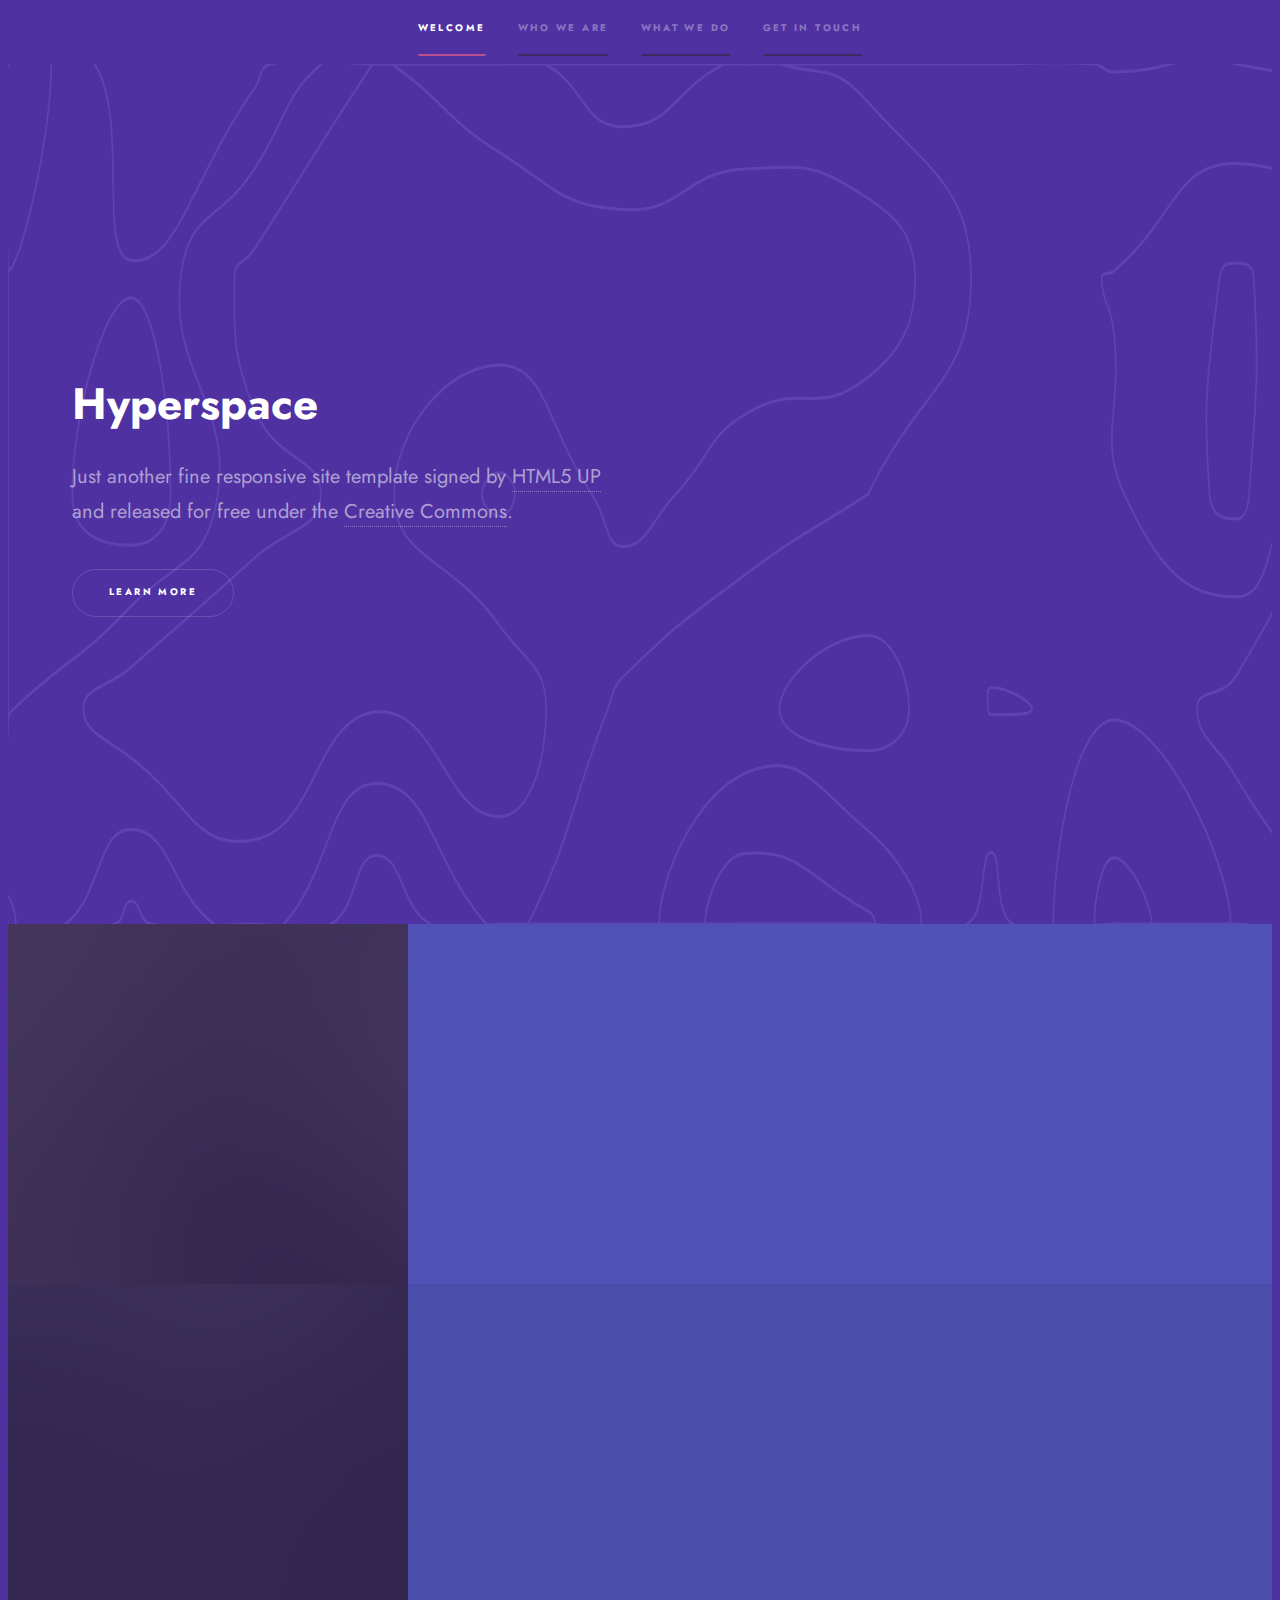
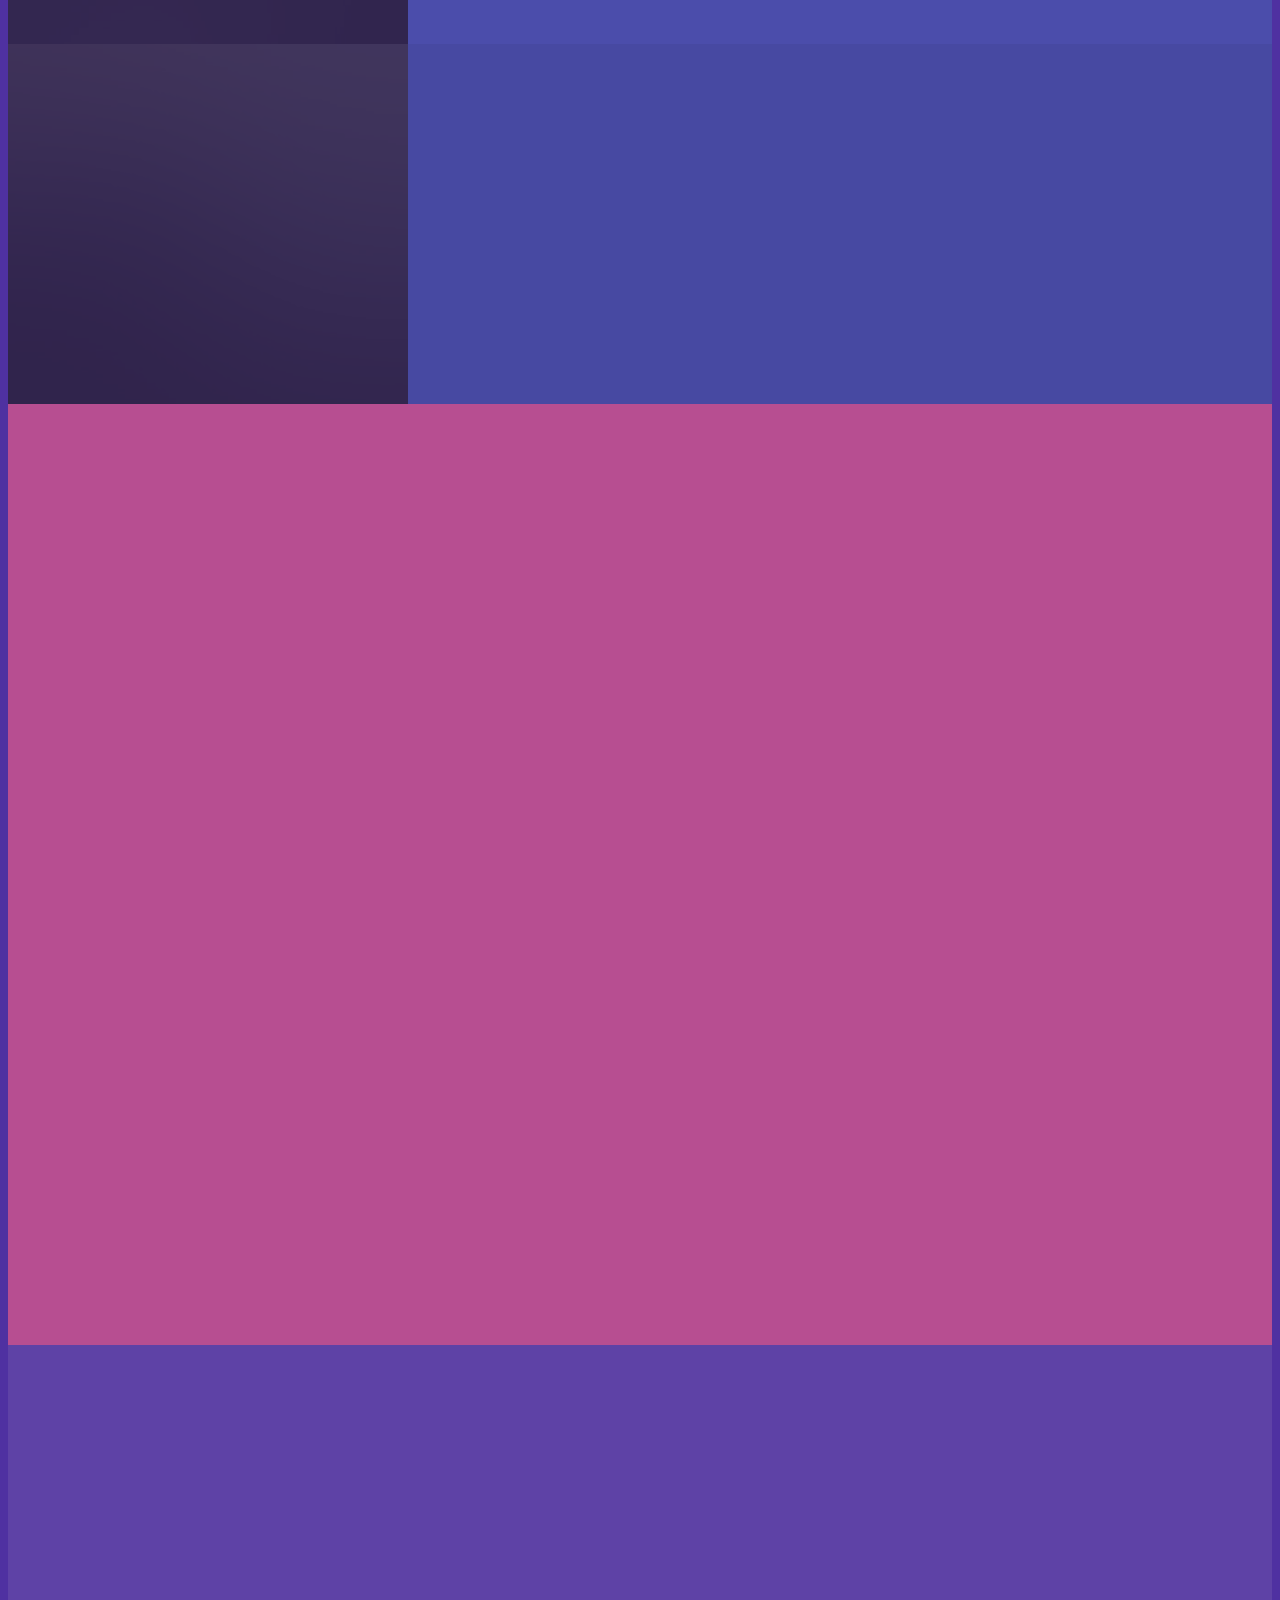
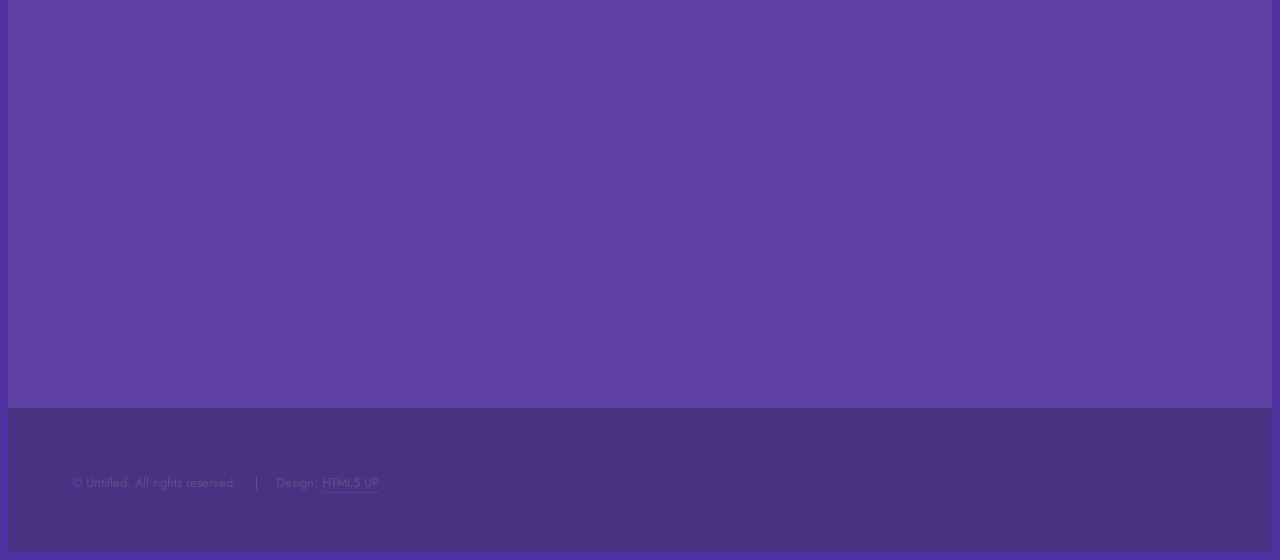
==== commit 88255712: "Update index2.html" ====
--- a/index2.html
+++ b/index2.html
@@ -35,7 +35,7 @@
 					<section id="intro" class="wrapper style1 fullscreen fade-up">
 						<div class="inner">
 							<h1>Hyperspace</h1>
-							<p>Just another fine responsive site template designed by <a href="http://html5up.net">HTML5 UP</a><br />
+							<p>Just another fine responsive site template signed by <a href="http://html5up.net">HTML5 UP</a><br />
 							and released for free under the <a href="http://html5up.net/license">Creative Commons</a>.</p>
 							<ul class="actions">
 								<li><a href="#one" class="button scrolly">Learn more</a></li>
@@ -206,4 +206,4 @@
 			<script src="assets/js/main.js"></script>
 
 	</body>
-</html>+</html>
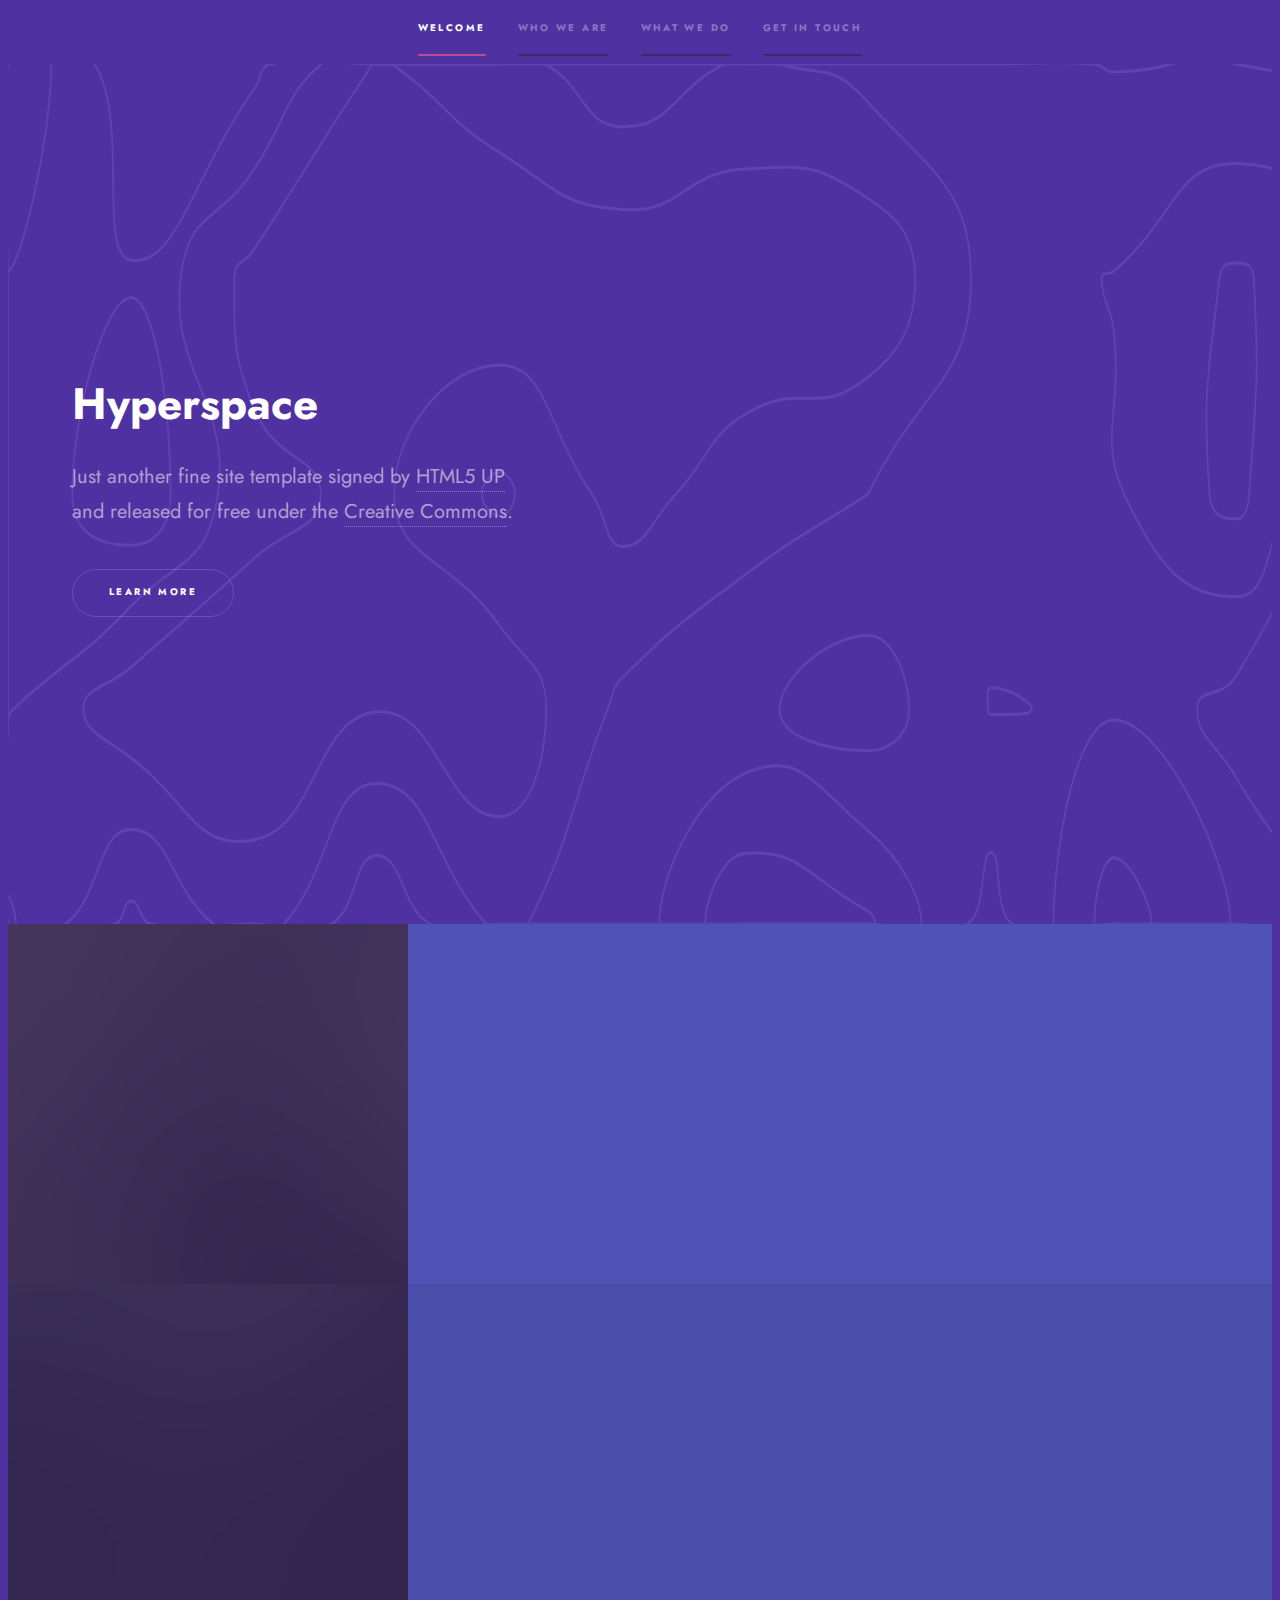
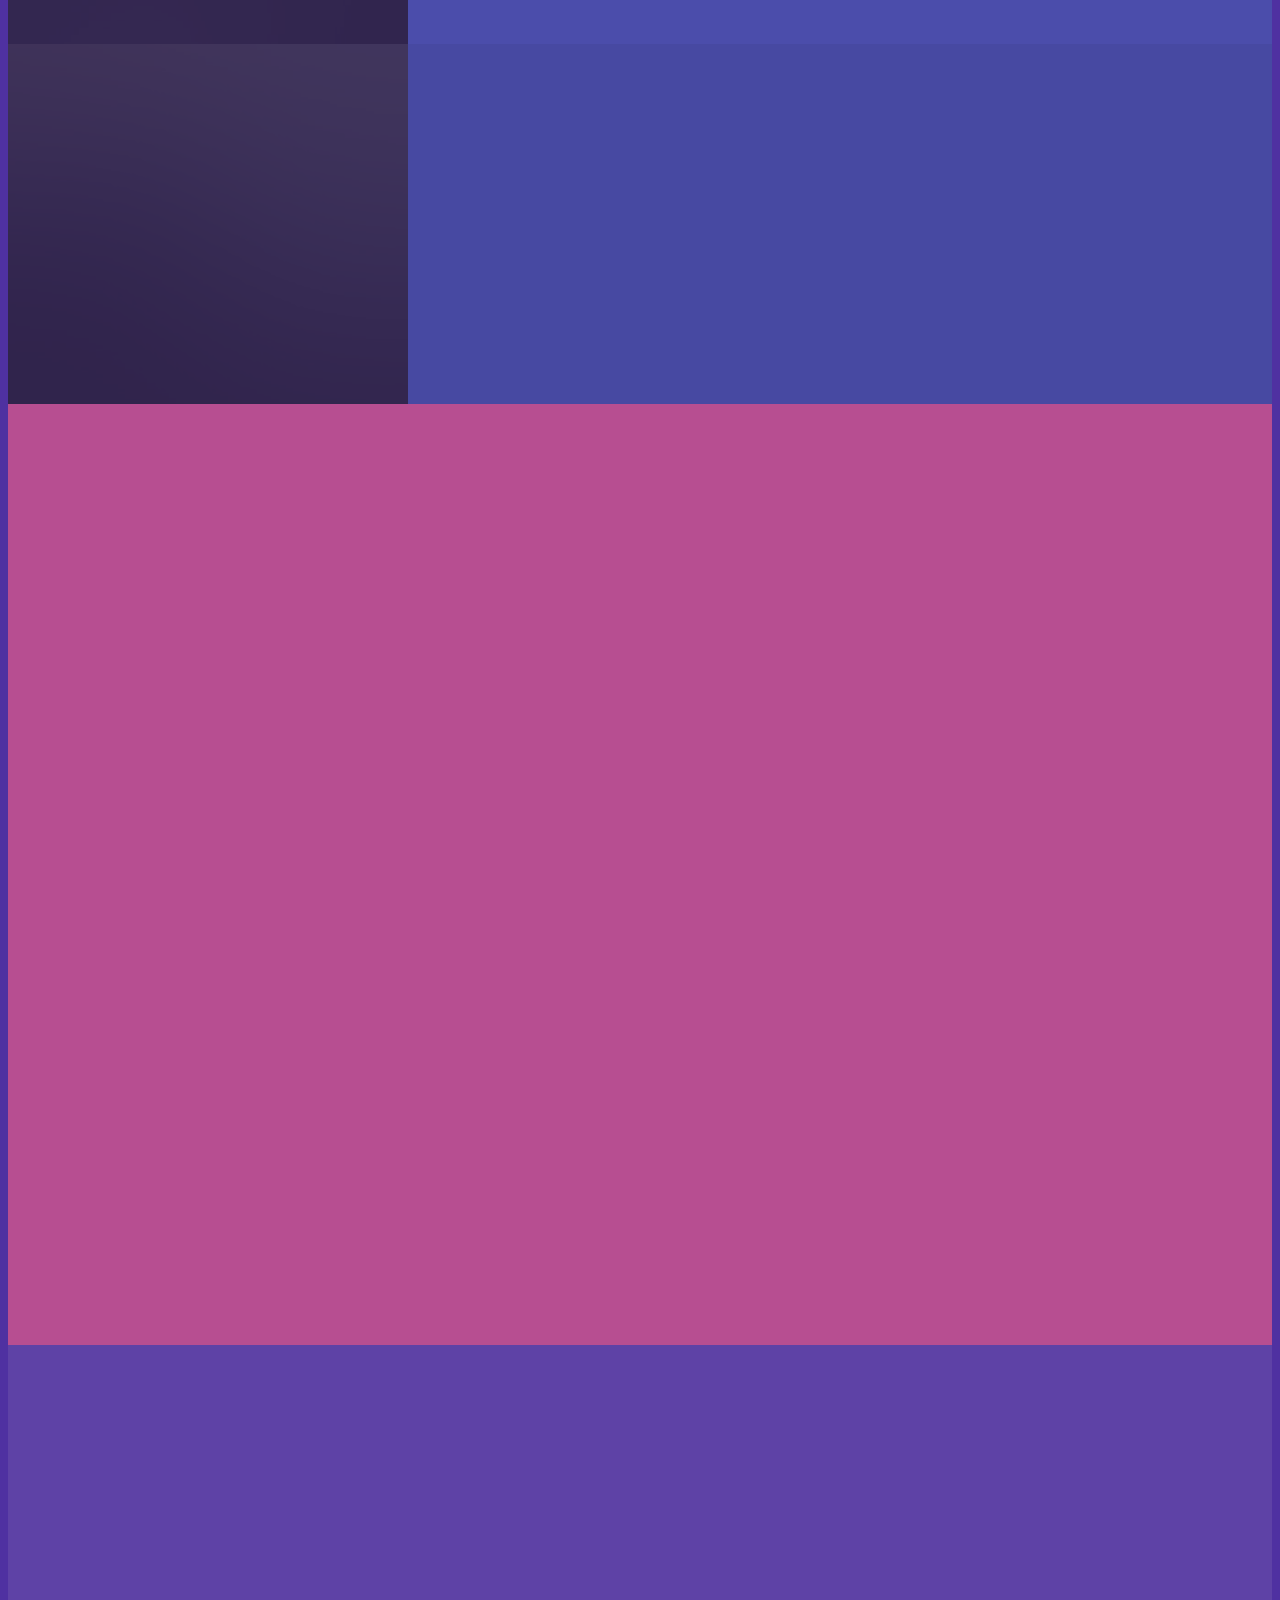
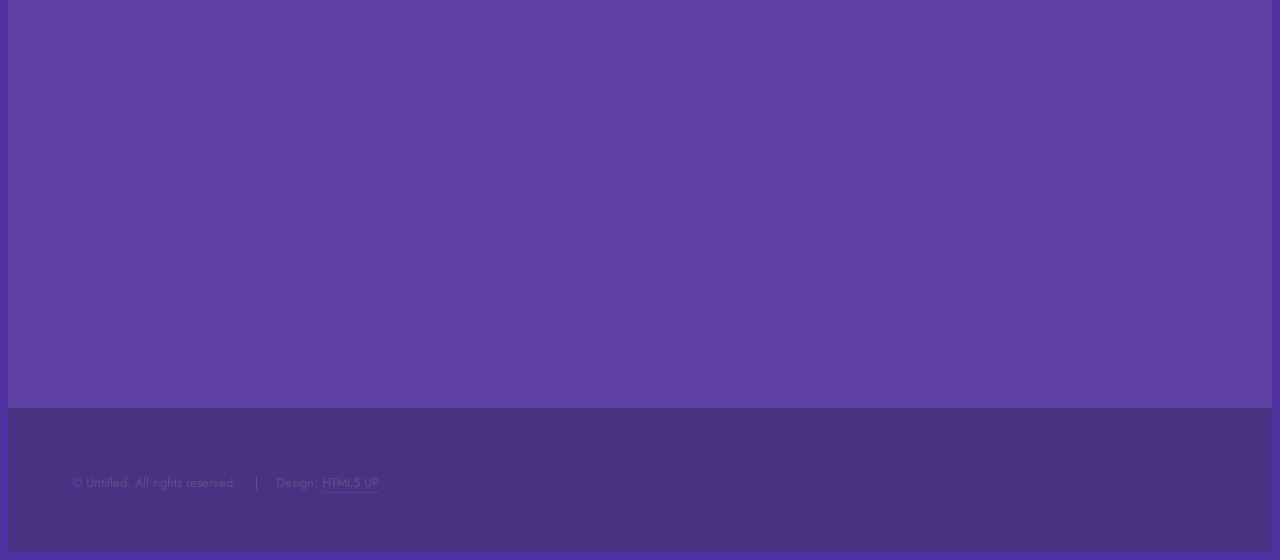
==== commit 5447b2f2: "Update index2.html" ====
--- a/index2.html
+++ b/index2.html
@@ -35,7 +35,7 @@
 					<section id="intro" class="wrapper style1 fullscreen fade-up">
 						<div class="inner">
 							<h1>Hyperspace</h1>
-							<p>Just another fine responsive site template signed by <a href="http://html5up.net">HTML5 UP</a><br />
+							<p>Just another fine site template signed by <a href="http://html5up.net">HTML5 UP</a><br />
 							and released for free under the <a href="http://html5up.net/license">Creative Commons</a>.</p>
 							<ul class="actions">
 								<li><a href="#one" class="button scrolly">Learn more</a></li>
